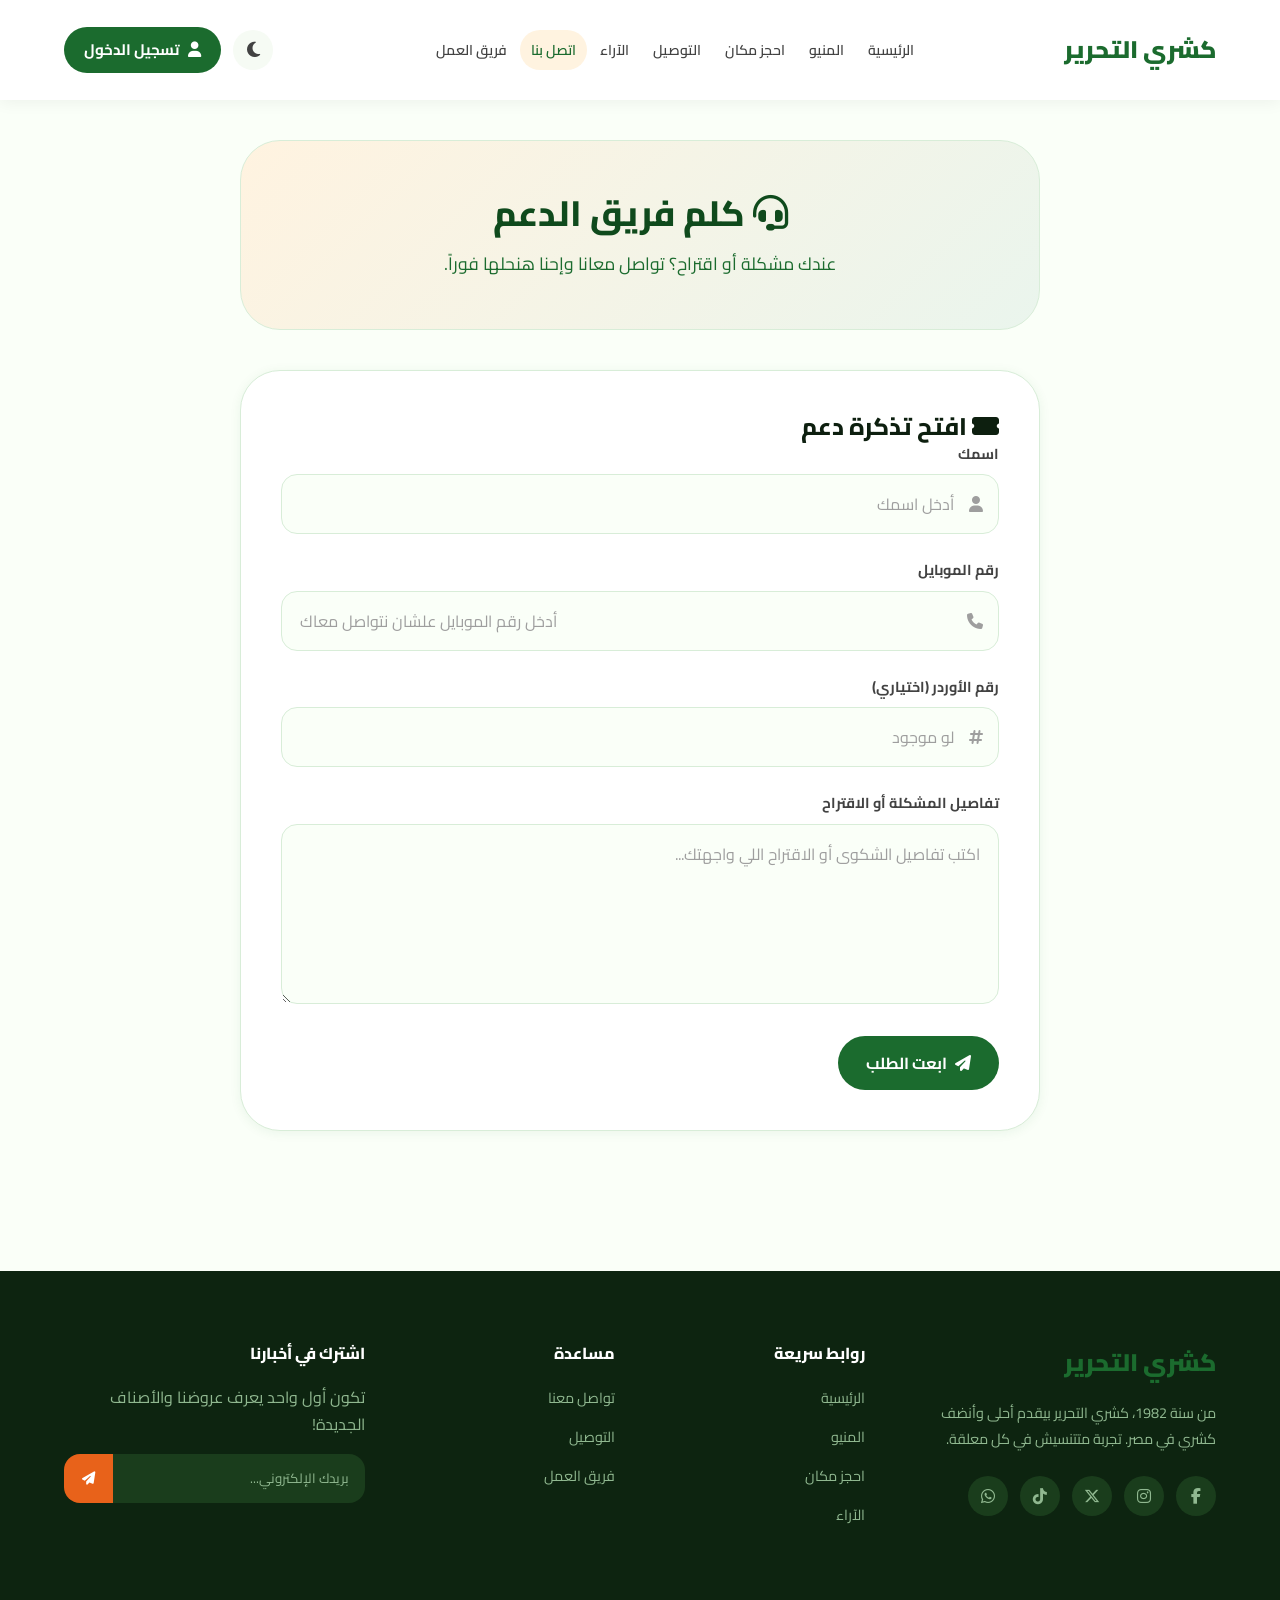
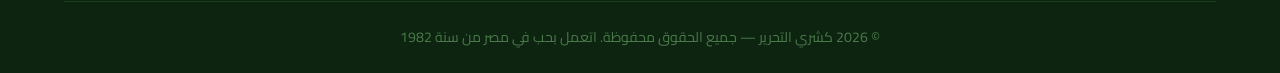
==== contact.html @ e66d810e "Add files via upload" ====
<!DOCTYPE html>
<html lang="ar" dir="rtl">
<head>
  <meta charset="UTF-8"><meta name="viewport" content="width=device-width, initial-scale=1.0">
  <title>تواصل معنا | كشري التحرير</title>
  <link rel="stylesheet" href="https://cdnjs.cloudflare.com/ajax/libs/font-awesome/6.5.0/css/all.min.css">
  <link href="https://fonts.googleapis.com/css2?family=Cairo:wght@400;500;600;700;800;900&display=swap" rel="stylesheet">
  <link rel="stylesheet" href="css/style.css">

</head>
<body>
<header class="fw-header">
  <div class="container header-inner">
    <a href="index.html" class="logo">كشري التحرير</a>
    <nav class="desktop-nav"><ul>
      <li><a id="nav-index" href="index.html">الرئيسية</a></li><li><a id="nav-menu" href="menu.html">المنيو</a></li>
      <li><a id="nav-reservation" href="reservation.html">احجز مكان</a></li><li><a id="nav-delivery" href="delivery.html">التوصيل</a></li>
      <li><a id="nav-reviews" href="reviews.html">الآراء</a></li><li><a id="nav-contact" href="contact.html" class="active">اتصل بنا</a></li>
      <li><a id="nav-team" href="team.html">فريق العمل</a></li>
    </ul></nav>
    <div class="header-actions">
      <span id="userWelcome"></span>
      <button id="themeSwitchBtn" class="btn-theme" title="تبديل الثيم"><i class="fas fa-moon"></i></button>
      <a href="login.html" class="btn-login"><i class="fas fa-user"></i> تسجيل الدخول</a>
    </div>
  </div>
</header>
<main>
  
  <div class="container">
    
    <div class="support-hero">
      <h1><i class="fas fa-headset"></i> كلم فريق الدعم</h1>
      <p>عندك مشكلة أو اقتراح؟ تواصل معانا وإحنا هنحلها فوراً.</p>
    </div>

    <div class="form-card">
      <h2><i class="fas fa-ticket-alt"></i> افتح تذكرة دعم</h2>
      <form id="contactForm" onsubmit="validateForm(event,'contactForm')">
        
        <div class="form-group"><label for="contName">اسمك</label>
          <div class="input-icon-wrap"><i class="icon fas fa-user"></i>
            <input type="text" id="contName" class="form-control" placeholder="أدخل اسمك">
          </div>
          <span id="contName-error" class="error-msg"></span>
        </div>

        <div class="form-group"><label for="contPhone">رقم الموبايل</label>
          <div class="input-icon-wrap"><i class="icon fas fa-phone"></i>
            <input type="tel" id="contPhone" class="form-control" placeholder="أدخل رقم الموبايل علشان نتواصل معاك">
          </div>
          <span id="contPhone-error" class="error-msg"></span>
        </div>

        <div class="form-group"><label for="contOrder">رقم الأوردر (اختياري)</label>
          <div class="input-icon-wrap"><i class="icon fas fa-hashtag"></i>
            <input type="text" id="contOrder" class="form-control" placeholder="لو موجود">
          </div>
        </div>

        <div class="form-group"><label for="contMsg">تفاصيل المشكلة أو الاقتراح</label>
          <textarea id="contMsg" class="form-control" rows="5" placeholder="اكتب تفاصيل الشكوى أو الاقتراح اللي واجهتك..."></textarea>
          <span id="contMsg-error" class="error-msg"></span>
        </div>

        <button type="submit" class="btn btn-primary">
          <i class="fas fa-paper-plane"></i> ابعت الطلب
        </button>
      </form>
    </div>

  </div>

</main>
<footer class="fw-footer">
  <div class="container">
    <div class="footer-grid">
      <div>
        <div class="footer-logo"><a href="index.html" class="logo">كشري التحرير</a></div>
        <p class="footer-desc">من سنة 1982، كشري التحرير بيقدم أحلى وأنضف كشري في مصر. تجربة متتنسيش في كل معلقة.</p>
        <div class="footer-social">
          <a href="https://facebook.com"  target="_blank" title="Facebook"><i class="fab fa-facebook-f"></i></a>
          <a href="https://instagram.com" target="_blank" title="Instagram"><i class="fab fa-instagram"></i></a>
          <a href="https://twitter.com"   target="_blank" title="X"><i class="fab fa-x-twitter"></i></a>
          <a href="https://tiktok.com"    target="_blank" title="TikTok"><i class="fab fa-tiktok"></i></a>
          <a href="https://wa.me/"        target="_blank" title="WhatsApp"><i class="fab fa-whatsapp"></i></a>
        </div>
      </div>
      <div class="footer-col"><h4>روابط سريعة</h4><ul>
        <li><a href="index.html">الرئيسية</a></li>
        <li><a href="menu.html">المنيو</a></li>
        <li><a href="reservation.html">احجز مكان</a></li>
        <li><a href="reviews.html">الآراء</a></li>
      </ul></div>
      <div class="footer-col"><h4>مساعدة</h4><ul>
        <li><a href="contact.html" class="active">تواصل معنا</a></li>
        <li><a href="delivery.html">التوصيل</a></li>
        <li><a href="team.html">فريق العمل</a></li>
      </ul></div>
      <div class="footer-col"><h4>اشترك في أخبارنا</h4>
        <p>تكون أول واحد يعرف عروضنا والأصناف الجديدة!</p>
        <div class="newsletter-input-row">
          <input type="email" placeholder="بريدك الإلكتروني...">
          <button><i class="fas fa-paper-plane"></i></button>
        </div>
      </div>
    </div>
  </div>
  <div class="footer-bottom">
    <p>&copy; 2026 كشري التحرير — جميع الحقوق محفوظة. اتعمل بحب في مصر من سنة 1982</p>
  </div>
</footer>
<script src="js/main.js"></script>
</body></html>
---- css/style.css ----
/* ==========================================
   كشري التحرير — Complete Stylesheet
   Colors: Official Koshary El Tahrir Brand
   Primary: Deep Green #1B6B2E (logo bg)
   Secondary: Orange #E8621A (logo figure)
   Accent: Light Green #7DC243 (logo leaves)
   ========================================== */

@import url('https://fonts.googleapis.com/css2?family=Cairo:wght@400;500;600;700;800;900&display=swap');

/* ---- Light Theme ---- */
:root {
  --primary:       #1B6B2E;
  --primary-dark:  #0F4A1C;
  --primary-light: #FFF3E0;
  --secondary:     #E8621A;
  --secondary-dark:#C04E10;
  --accent:        #7DC243;
  --accent-light:  #F1F8E9;
  --dark:          #0D1F0F;
  --grey-900:      #212121;
  --grey-700:      #424242;
  --grey-500:      #9E9E9E;
  --grey-200:      #EEEEEE;
  --grey-100:      #F6FBF4;
  --white:         #FFFFFF;
  --bg:            #FAFFF8;
  --card-bg:       #FFFFFF;
  --border:        #D8EDD8;
  --shadow-card:   0 2px 12px rgba(27,107,46,0.07);
  --shadow-hover:  0 8px 32px rgba(27,107,46,0.16);
  --shadow-nav:    0 2px 16px rgba(0,0,0,0.06);
  --r-sm:   8px;
  --r-md:   16px;
  --r-lg:   24px;
  --r-xl:   40px;
  --r-full: 999px;
  --transition: 0.25s cubic-bezier(.4,0,.2,1);
  --font: 'Cairo', sans-serif;
}

/* ---- Dark Theme ---- */
[data-theme="dark"] {
  --primary:       #7DC243;
  --primary-dark:  #558B2F;
  --primary-light: #1B3D1F;
  --secondary:     #FF9100;
  --secondary-dark:#E65100;
  --accent:        #C5E1A5;
  --accent-light:  #0F2010;
  --dark:          #FFFFFF;
  --grey-900:      #F5F5F5;
  --grey-700:      #D8F0DA;
  --grey-500:      #90B890;
  --grey-200:      #2A522C;
  --grey-100:      #122912;
  --white:         #0A1A0B;
  --bg:            #061107;
  --card-bg:       #0A1A0B;
  --border:        #1A3D1C;
  --shadow-card:   0 2px 12px rgba(0,0,0,0.55);
  --shadow-hover:  0 8px 32px rgba(0,0,0,0.75);
  --shadow-nav:    0 2px 16px rgba(0,0,0,0.65);
}

/* ---- Base ---- */
*, *::before, *::after { box-sizing: border-box; margin: 0; padding: 0; }
html { scroll-behavior: smooth; }
body {
  font-family: var(--font);
  background-color: var(--bg);
  color: var(--grey-700);
  line-height: 1.7;
  transition: background-color var(--transition), color var(--transition);
  padding-top: 100px;
}
h1,h2,h3,h4,h5 { font-family: var(--font); color: var(--dark); font-weight: 800; line-height: 1.3; }
a { text-decoration: none; color: inherit; }
img { max-width: 100%; display: block; }
ul { list-style: none; }
button { font-family: var(--font); cursor: pointer; }

/* ---- Container ---- */
.container { max-width: 1200px; margin: 0 auto; padding: 0 24px; }

/* ---- Section Titles ---- */
.section-title   { font-size: 2rem; font-weight: 900; color: var(--dark); margin-bottom: 8px; }
.section-subtitle{ color: var(--grey-500); font-size: 1.05rem; margin-bottom: 40px; }

/* ==================================================
   HEADER
================================================== */
.fw-header {
  position: fixed; top: 0; left: 0; right: 0;
  height: 100px;
  background: var(--card-bg);
  box-shadow: var(--shadow-nav);
  z-index: 1000;
  transition: background var(--transition);
}
.header-inner { display: flex; align-items: center; justify-content: space-between; height: 100%; gap: 20px; }

/* Logo */
.logo {
  font-size: 1.5rem; font-weight: 900; color: var(--primary);
  display: flex; align-items: center; gap: 8px; flex-shrink: 0;
  text-decoration: none;
}
.logo img {
  height: 85px !important;
  object-fit: contain !important;
}
.logo .logo-wave { color: var(--secondary); }

/* Nav */
.desktop-nav ul { display: flex; gap: 2px; align-items: center; flex-wrap: nowrap; }
.desktop-nav a {
  padding: 7px 11px; border-radius: var(--r-full);
  font-weight: 600; font-size: 0.88rem; color: var(--grey-700);
  white-space: nowrap; transition: all var(--transition);
}
.desktop-nav a:hover, .desktop-nav a.active { background: var(--primary-light); color: var(--primary); }

/* Header Actions */
.header-actions { display: flex; align-items: center; gap: 12px; flex-shrink: 0; }
#userWelcome { font-weight: 700; color: var(--primary); font-size: 0.9rem; }
.btn-theme {
  width: 40px; height: 40px; border-radius: 50%;
  background: var(--grey-100); border: none; color: var(--grey-700); font-size: 1.1rem;
  display: flex; align-items: center; justify-content: center; transition: all var(--transition);
}
.btn-theme:hover { background: var(--primary-light); color: var(--primary); }
.btn-login {
  display: flex; align-items: center; gap: 8px; padding: 10px 20px;
  border-radius: var(--r-full); background: var(--primary); color: white;
  font-weight: 700; font-size: 0.95rem; border: none; transition: all var(--transition);
}
.btn-login:hover { background: var(--primary-dark); transform: translateY(-1px); }

/* ==================================================
   BUTTONS
================================================== */
.btn {
  display: inline-flex; align-items: center; justify-content: center; gap: 8px;
  padding: 12px 28px; border-radius: var(--r-full);
  font-weight: 700; font-size: 1rem; font-family: var(--font);
  border: none; cursor: pointer; transition: all var(--transition); text-decoration: none;
}
.btn-primary { background: var(--primary); color: white; }
.btn-primary:hover { background: var(--primary-dark); transform: translateY(-2px); box-shadow: 0 6px 20px rgba(27,107,46,.35); }
.btn-secondary { background: var(--secondary); color: white; }
.btn-secondary:hover { background: var(--secondary-dark); transform: translateY(-2px); box-shadow: 0 6px 20px rgba(232,98,26,.35); }
.btn-outline { background: transparent; color: var(--primary); border: 2px solid var(--primary); }
.btn-outline:hover { background: var(--primary); color: white; }
.btn-white { background: white; color: var(--primary); font-weight: 800; }
.btn-white:hover { background: var(--primary-light); }
.btn-block { width: 100%; }
.btn-sm { padding: 8px 18px; font-size: 0.88rem; }

/* ==================================================
   HERO SECTION
================================================== */
.hero-section {
  display: flex; align-items: center; gap: 60px;
  padding: 60px 0 80px; min-height: calc(100vh - 74px);
}
.hero-left { flex: 1; }
.hero-badge {
  display: inline-flex; align-items: center; gap: 8px;
  background: var(--primary-light); color: var(--primary);
  padding: 8px 16px; border-radius: var(--r-full);
  font-weight: 700; font-size: 0.9rem; margin-bottom: 24px;
}
.hero-title { font-size: 3.8rem; font-weight: 900; color: var(--dark); line-height: 1.15; margin-bottom: 20px; }
.hero-title span { color: var(--primary); }
.hero-desc { font-size: 1.15rem; color: var(--grey-500); margin-bottom: 36px; max-width: 480px; }

/* Search Card */
.search-card {
  background: var(--card-bg); border-radius: var(--r-lg); padding: 28px;
  box-shadow: var(--shadow-hover); border: 1px solid var(--border); max-width: 520px;
}
.search-tabs {
  display: flex; background: var(--grey-100); border-radius: var(--r-md); padding: 4px; margin-bottom: 20px;
}
.search-tab {
  flex: 1; padding: 10px; border: none; background: transparent;
  font-weight: 700; font-size: 0.95rem; color: var(--grey-500); border-radius: 12px; transition: all var(--transition);
}
.search-tab.active { background: white; color: var(--primary); box-shadow: 0 2px 8px rgba(0,0,0,0.08); }
.search-input-row {
  display: flex; align-items: center; background: var(--grey-100);
  border-radius: var(--r-md); padding: 6px 6px 6px 16px; gap: 8px;
}
.search-input-row i { color: var(--primary); font-size: 1.1rem; flex-shrink: 0; }
.search-input-row input { flex: 1; border: none; background: transparent; outline: none; font-family: var(--font); font-size: 0.95rem; color: var(--dark); }

/* Hero Right — Animated Blob */
.hero-right { flex: 1; position: relative; display: flex; justify-content: center; align-items: center; }
.hero-blob {
  width: 420px; height: 420px;
  background: linear-gradient(135deg, var(--primary) 0%, var(--accent) 50%, var(--secondary) 100%);
  border-radius: 60% 40% 50% 50% / 50% 60% 40% 50%;
  position: relative; animation: blobAnim 6s ease-in-out infinite;
  display: flex; align-items: center; justify-content: center;
}
@keyframes blobAnim {
  0%,100% { border-radius: 60% 40% 50% 50% / 50% 60% 40% 50%; }
  50%      { border-radius: 40% 60% 60% 40% / 60% 30% 70% 40%; }
}
.hero-blob img {
  width: 120%; position: absolute; top: -10%; left: 50%;
  transform: translateX(-50%);
  filter: drop-shadow(0 20px 40px rgba(0,0,0,0.25));
  animation: floatAnim 3s ease-in-out infinite;
}
@keyframes floatAnim {
  0%,100% { transform: translateX(-50%) translateY(0); }
  50%     { transform: translateX(-50%) translateY(-16px); }
}
.hero-stat {
  position: absolute; background: var(--card-bg); border-radius: var(--r-md);
  padding: 12px 18px; box-shadow: var(--shadow-hover); border: 1px solid var(--border);
  font-weight: 700; font-size: 0.9rem; color: var(--dark);
  display: flex; align-items: center; gap: 10px;
  animation: floatAnim 3s ease-in-out infinite;
}
.hero-stat i { color: var(--primary); font-size: 1.3rem; }
.hero-stat.stat-1 { top: 10%; right: -12%; animation-delay: 0s; }
.hero-stat small { display: block; font-weight: 400; color: var(--grey-500); font-size: 0.78rem; }

/* ---- Home Hero Refinement ---- */
.hero-section {
  display: flex; align-items: center; gap: 40px;
  padding: 80px 0; min-height: calc(100vh - 74px);
}
.hero-title { font-size: 3.5rem; letter-spacing: -1px; }
.hero-title span { background: linear-gradient(135deg, var(--primary), var(--accent)); -webkit-background-clip: text; -webkit-text-fill-color: transparent; }

/* ---- Steps Section (Modern) ---- */
.steps-section { padding: 80px 0; background: var(--grey-100); }
.steps-grid { display: grid; grid-template-columns: repeat(auto-fit, minmax(240px, 1fr)); gap: 30px; }
.step-card {
  text-align: center; padding: 40px 24px; background: var(--card-bg); 
  border-radius: var(--r-lg); box-shadow: var(--shadow-card); 
  border: 1px solid var(--border); position: relative; transition: all var(--transition);
}
.step-card:hover { transform: translateY(-8px); box-shadow: var(--shadow-hover); border-color: var(--primary); }
.step-icon {
  width: 70px; height: 70px; border-radius: 50%; display: flex; align-items: center; 
  justify-content: center; font-size: 2rem; margin: 0 auto 20px; color: white;
}
.step-badge {
  position: absolute; top: 20px; left: 20px; width: 34px; height: 34px;
  background: var(--primary-light); color: var(--primary); border-radius: 50%;
  display: flex; align-items: center; justify-content: center; font-weight: 900; font-size: 0.9rem;
}
.step-card h3 { font-size: 1.2rem; margin-bottom: 12px; color: var(--dark); }
.step-card p { color: var(--grey-500); font-size: 0.92rem; line-height: 1.6; }

/* Icon Colors */
.icon-primary { background: var(--primary); box-shadow: 0 8px 20px rgba(27,107,46,0.3); }
.icon-secondary { background: var(--secondary); box-shadow: 0 8px 20px rgba(232,98,26,0.3); }
.icon-accent { background: var(--accent); box-shadow: 0 8px 20px rgba(125,194,67,0.3); }
.icon-dark { background: var(--primary-dark); box-shadow: 0 8px 20px rgba(15,74,28,0.3); }

/* ==================================================
   CATEGORIES
================================================== */
.categories-section { padding: 60px 0; }
.category-pills { display: flex; gap: 16px; flex-wrap: wrap; justify-content: center; margin-top: 40px; }
.cat-pill {
  display: flex; flex-direction: column; align-items: center; gap: 10px;
  padding: 20px 28px; background: var(--card-bg); border-radius: var(--r-lg);
  box-shadow: var(--shadow-card); cursor: pointer; border: 2px solid transparent;
  transition: all var(--transition); font-weight: 700; font-size: 0.9rem; color: var(--grey-700);
}
.cat-pill:hover, .cat-pill.active { border-color: var(--primary); color: var(--primary); transform: translateY(-4px); box-shadow: var(--shadow-hover); }
.cat-pill .cat-icon {
  width: 60px; height: 60px; background: var(--primary-light); border-radius: 50%;
  display: flex; align-items: center; justify-content: center; font-size: 1.8rem; transition: all var(--transition);
}
.cat-pill:hover .cat-icon, .cat-pill.active .cat-icon { background: var(--primary); }

/* ==================================================
   FOOD CARDS
================================================== */
.food-section { padding: 60px 0; }
.section-header { display: flex; justify-content: space-between; align-items: flex-end; margin-bottom: 40px; }
.food-grid { display: grid; grid-template-columns: repeat(auto-fill, minmax(280px, 1fr)); gap: 28px; }
.food-card {
  background: var(--card-bg); border-radius: var(--r-lg); overflow: hidden;
  box-shadow: var(--shadow-card); border: 1px solid var(--border); transition: all var(--transition);
}
.food-card:hover { transform: translateY(-8px); box-shadow: var(--shadow-hover); border-color: var(--primary); }
.food-card-img-wrap { position: relative; overflow: hidden; height: 180px; }
.food-card-img-wrap img { width: 100%; height: 100%; object-fit: cover; transition: transform 0.6s ease; }
.food-card:hover .food-card-img-wrap img { transform: scale(1.12); }
.food-card-badge {
  position: absolute; top: 12px; right: 12px;
  background: var(--primary); color: white;
  padding: 5px 14px; border-radius: var(--r-full); font-size: 0.78rem; font-weight: 800;
  box-shadow: 0 4px 10px rgba(0,0,0,0.2); z-index: 2;
}
.food-card-badge.badge-spicy { background: #d32f2f; color: white; }
.food-card-badge.badge-green { background: var(--accent); color: white; }
.food-card-badge.badge-gold  { background: #FFC107; color: #000; }
.food-card-fav {
  position: absolute; bottom: 14px; left: 14px;
  width: 36px; height: 36px; background: white; border-radius: 50%; border: none;
  display: flex; align-items: center; justify-content: center; color: var(--grey-500);
  font-size: 1rem; cursor: pointer; transition: all var(--transition);
  box-shadow: 0 2px 8px rgba(0,0,0,0.1);
}
.food-card-fav:hover { color: var(--primary); transform: scale(1.1); }
.food-card-body { padding: 20px; }
.food-card-meta { display: flex; align-items: center; gap: 6px; color: var(--grey-500); font-size: 0.85rem; margin-bottom: 8px; }
.food-card-meta i { color: var(--secondary); }
.food-card-title { font-size: 1.1rem; font-weight: 800; color: var(--dark); margin-bottom: 6px; }
.food-card-desc { font-size: 0.88rem; color: var(--grey-500); margin-bottom: 16px; }
.food-card-footer { display: flex; align-items: center; justify-content: space-between; }
.food-price { font-size: 1.3rem; font-weight: 900; color: var(--primary); }
.btn-add {
  width: 38px; height: 38px; border-radius: 50%; background: var(--primary); color: white;
  border: none; cursor: pointer; font-size: 1.3rem;
  display: flex; align-items: center; justify-content: center; transition: all var(--transition);
}
.btn-add:hover { background: var(--primary-dark); transform: scale(1.1) rotate(90deg); }

/* ==================================================
   PROMO BANNER
================================================== */
.promo-banner {
  background: linear-gradient(135deg, var(--primary) 0%, var(--accent) 60%, var(--secondary) 100%);
  border-radius: var(--r-xl); padding: 60px 80px; margin: 60px 0;
  display: flex; align-items: center; justify-content: space-between; gap: 40px; overflow: hidden; position: relative;
}
.promo-banner::before {
  content: ''; position: absolute; width: 400px; height: 400px;
  background: rgba(255,255,255,0.06); border-radius: 50%; top: -100px; left: -100px;
}
.promo-content h2 { color: white; font-size: 2.2rem; margin-bottom: 12px; }
.promo-content p  { color: rgba(255,255,255,0.85); font-size: 1.1rem; margin-bottom: 24px; }
.promo-image img  { width: 260px; filter: drop-shadow(0 10px 30px rgba(0,0,0,0.3)); }

/* ==================================================
   FEATURES
================================================== */
.features-section { padding: 60px 0; }
.features-grid { display: grid; grid-template-columns: repeat(auto-fit, minmax(220px, 1fr)); gap: 30px; margin-top: 40px; }
.feature-card {
  background: var(--card-bg); border-radius: var(--r-lg); padding: 36px 28px; text-align: center;
  box-shadow: var(--shadow-card); border: 1px solid var(--border); transition: all var(--transition);
}
.feature-card:hover { transform: translateY(-4px); box-shadow: var(--shadow-hover); }
.feature-icon {
  width: 72px; height: 72px; background: var(--primary-light); color: var(--primary);
  border-radius: var(--r-lg); display: flex; align-items: center; justify-content: center;
  font-size: 1.8rem; margin: 0 auto 20px; transition: all var(--transition);
}
.feature-card:hover .feature-icon { background: var(--primary); color: white; transform: scale(1.1); }
.feature-card h3 { font-size: 1.1rem; margin-bottom: 10px; }
.feature-card p  { font-size: 0.9rem; color: var(--grey-500); }

/* ==================================================
   FORMS
================================================== */
.page-hero p  { color: var(--grey-500); font-size: 1.1rem; margin-top: 12px; }

/* ---- Menu Specific ---- */
.menu-nav-sticky {
  position: sticky; top: 74px; z-index: 900;
  background: var(--card-bg); border-bottom: 1px solid var(--border);
  padding: 10px 0; transition: all var(--transition);
}
.menu-nav-inner {
  display: flex; align-items: center; justify-content: space-between; gap: 20px;
}
.category-shortcuts { display: flex; gap: 10px; overflow-x: auto; padding-bottom: 4px; }
.category-shortcuts::-webkit-scrollbar { height: 0; }
.shortcut-btn {
  padding: 8px 18px; border-radius: var(--r-full); border: 1.5px solid var(--border);
  background: transparent; color: var(--grey-700); font-weight: 700; font-size: 0.88rem;
  white-space: nowrap; transition: all var(--transition);
}
.shortcut-btn:hover, .shortcut-btn.active {
  background: var(--primary); color: white; border-color: var(--primary);
}
.menu-search-wrap { position: relative; width: 300px; }
.menu-search-wrap i { position: absolute; right: 14px; top: 50%; transform: translateY(-50%); color: var(--primary); }
.menu-search-wrap input {
  width: 100%; padding: 10px 40px 10px 15px; border-radius: var(--r-full);
  border: 1.5px solid var(--border); background: var(--grey-100);
  font-family: var(--font); font-size: 0.9rem; outline: none; transition: all var(--transition);
}
.menu-search-wrap input:focus { border-color: var(--primary); background: white; box-shadow: 0 0 0 4px rgba(27,107,46,0.08); }

@media (max-width: 768px) {
  .menu-nav-sticky { top: 60px; }
  .menu-nav-inner { flex-direction: column; align-items: stretch; gap: 10px; }
  .menu-search-wrap { width: 100%; }
}

.form-section { padding: 60px 0; }
.form-card {
  background: var(--card-bg); border-radius: var(--r-lg); padding: 48px;
  box-shadow: var(--shadow-hover); border: 1px solid var(--border); max-width: 580px; margin: 0 auto;
  transition: transform 0.3s ease, box-shadow 0.3s ease;
}
.form-card:focus-within {
  transform: translateY(-4px);
  box-shadow: 0 12px 40px rgba(27,107,46,0.12);
}

/* Utilities & Layout Fixes */
main { padding-bottom: 60px; }
main > .container { padding-top: 40px; }
.section-title, .section-subtitle { text-align: center; }
.section-header { display: flex; justify-content: center; align-items: center; margin-bottom: 32px; text-align: center; }
#zoneInfo { display: none; }

/* ---- Form Cards & Support Hero Layout ---- */
.form-card {
  background: var(--card-bg); border-radius: var(--r-xl);
  padding: 40px; box-shadow: var(--shadow-card);
  max-width: 800px; margin: 0 auto;
  transition: transform 0.3s ease, box-shadow 0.3s ease;
}
.support-hero {
  background: linear-gradient(135deg, var(--primary-light) 0%, #EAF5ED 100%);
  border: 1px solid var(--border);
  padding: 50px 20px;
  border-radius: var(--r-xl);
  text-align: center;
  margin: 0 auto 40px auto;
  max-width: 800px;
}
.support-hero h1 { color: var(--primary-dark); font-size: 2.2rem; margin-bottom: 12px; }
.support-hero p { font-size: 1.1rem; color: var(--primary); max-width: 600px; margin: 0 auto; }

/* ---- Page Hero (Menu & Delivery) ---- */
.page-hero {
  background: linear-gradient(135deg, var(--primary) 0%, var(--accent) 60%, var(--secondary) 100%);
  padding: 60px 24px;
  text-align: center;
  color: white;
  margin-bottom: 40px;
}
.page-hero h1, .page-hero p, .page-hero i { color: white !important; }

/* ---- Menu Sections ---- */
.food-section { padding-top: 60px; }

[data-theme="dark"] .support-hero { background: var(--grey-100); }
[data-theme="dark"] .support-hero h1 { color: var(--primary); }
[data-theme="dark"] .support-hero p { color: var(--grey-500); }

.trust-badges {
  display: flex; justify-content: center; gap: 24px; margin-top: 30px;
  padding-top: 24px; border-top: 1px dashed var(--border);
}
.trust-item { display: flex; align-items: center; gap: 8px; color: var(--grey-500); font-size: 0.85rem; font-weight: 600; }
.trust-item i { color: var(--primary); font-size: 1rem; }
.form-group { margin-bottom: 24px; }
.form-group label { display: block; font-weight: 700; font-size: 0.9rem; color: var(--grey-700); margin-bottom: 8px; }
.form-control {
  width: 100%; padding: 14px 18px; border: 1.5px solid var(--border);
  border-radius: var(--r-md); background: var(--bg); color: var(--dark);
  font-family: var(--font); font-size: 1rem; transition: border-color var(--transition), box-shadow var(--transition);
}
.form-control:focus { outline: none; border-color: var(--primary); box-shadow: 0 0 0 4px rgba(27,107,46,.15); }
.form-control::placeholder { color: var(--grey-500); }
.error-msg { display: none; color: var(--secondary); font-size: 0.85rem; font-weight: 600; margin-top: 6px; }
.input-icon-wrap { position: relative; }
.input-icon-wrap .icon { position: absolute; right: 16px; top: 50%; transform: translateY(-50%); color: var(--grey-500); font-size: 1rem; }
.input-icon-wrap .form-control { padding-right: 44px; }

/* ==================================================
   TABLES
================================================== */
.table-wrap {
  background: var(--card-bg); border-radius: var(--r-lg); overflow: hidden;
  box-shadow: var(--shadow-card); border: 1px solid var(--border); margin-top: 40px;
}
table { width: 100%; border-collapse: collapse; }
thead th { background: var(--primary); color: white; padding: 18px 20px; text-align: right; font-weight: 700; font-size: 0.95rem; }
tbody td { padding: 16px 20px; border-bottom: 1px solid var(--border); font-size: 0.95rem; text-align: right; vertical-align: middle; color: var(--grey-700); }
tbody tr:last-child td { border-bottom: none; }
tbody tr { transition: background var(--transition); }
tbody tr:hover { background: var(--primary-light); }
.price-cell { font-weight: 800; font-size: 1.1rem; color: var(--primary); }
.badge-pill { display: inline-block; padding: 4px 12px; border-radius: var(--r-full); font-size: 0.78rem; font-weight: 700; }
.badge-orange { background: var(--primary-light); color: var(--primary); }
.badge-green  { background: #E8F5E9; color: var(--green); }
.badge-yellow { background: #FFF8E1; color: #E65100; }

/* ==================================================
   REVIEWS
================================================== */
.reviews-section { padding: 60px 0; }
.reviews-grid { display: grid; grid-template-columns: 2fr 1fr; gap: 30px; margin-top: 40px; }
.review-card {
  background: var(--card-bg); border-radius: var(--r-lg); padding: 28px;
  box-shadow: var(--shadow-card); border: 1px solid var(--border); margin-bottom: 24px; transition: all var(--transition);
}
.review-card:hover { box-shadow: var(--shadow-hover); transform: translateY(-2px); }
.reviewer-info { display: flex; align-items: center; gap: 16px; margin-bottom: 16px; }
.reviewer-avatar {
  width: 50px; height: 50px; border-radius: 50%;
  background: linear-gradient(135deg, var(--primary), var(--secondary));
  display: flex; align-items: center; justify-content: center; color: white; font-size: 1.3rem; font-weight: 800;
}
.reviewer-name { font-weight: 800; font-size: 1rem; }
.reviewer-date { font-size: 0.82rem; color: var(--grey-500); }
.star-rating { color: var(--secondary); font-size: 0.9rem; margin-top: 4px; }
.review-text { color: var(--grey-700); font-size: 0.95rem; line-height: 1.7; }
.sidebar-card {
  background: linear-gradient(135deg, var(--primary) 0%, #0F4A1C 100%);
  border-radius: var(--r-lg); padding: 36px 28px; color: white; position: sticky; top: 94px;
}
.sidebar-card h3 { color: white; font-size: 1.4rem; margin-bottom: 14px; }
.sidebar-card p  { color: rgba(255,255,255,0.85); font-size: 0.95rem; margin-bottom: 24px; }
.sidebar-stat {
  background: rgba(255,255,255,0.15); border-radius: var(--r-md); padding: 14px 18px;
  margin-bottom: 12px; display: flex; align-items: center; gap: 12px; font-weight: 700;
}
.sidebar-stat i { font-size: 1.2rem; }

/* ==================================================
   CONTACT / DELIVERY
================================================== */
.contact-grid { display: grid; grid-template-columns: 1fr 1fr; gap: 40px; align-items: start; margin-top: 40px; }
.map-card { border-radius: var(--r-lg); overflow: hidden; box-shadow: var(--shadow-card); height: 420px; }
.map-card iframe { width: 100%; height: 100%; }
.delivery-zones { display: grid; grid-template-columns: repeat(auto-fit, minmax(200px, 1fr)); gap: 20px; margin: 40px 0; }
.zone-card {
  background: var(--card-bg); border-radius: var(--r-lg); padding: 28px 20px; text-align: center;
  box-shadow: var(--shadow-card); border: 2px solid var(--border); cursor: pointer; transition: all var(--transition);
}
.zone-card:hover { border-color: var(--primary); transform: translateY(-4px); }
.zone-card i { font-size: 2rem; color: var(--primary); margin-bottom: 12px; display: block; }
.zone-card h4 { font-size: 1rem; margin-bottom: 6px; }
.zone-card p  { font-size: 0.85rem; color: var(--grey-500); }

/* ==================================================
   FOOTER
================================================== */
.fw-footer { background: #0D2410; color: #90b890; padding: 72px 0 0; margin-top: 80px; }
.footer-grid { display: grid; grid-template-columns: 1.5fr 1fr 1fr 1.5fr; gap: 50px; padding-bottom: 60px; border-bottom: 1px solid #1A3D1C; }
.footer-logo { color: white; margin-bottom: 16px; font-size: 1.7rem; font-weight: 900; }
.footer-logo img { height: 95px !important; object-fit: contain !important; }
.footer-logo .logo-wave { color: var(--secondary); }
.footer-desc { font-size: 0.9rem; line-height: 1.8; margin-bottom: 24px; }
.footer-social { display: flex; gap: 12px; }
.footer-social a {
  width: 40px; height: 40px; background: #1A3D1C; border-radius: 50%;
  display: flex; align-items: center; justify-content: center; color: #90b890; font-size: 1rem; transition: all var(--transition);
}
.footer-social a:hover { background: var(--secondary); color: white; transform: translateY(-2px); }
.footer-col h4 { color: white; font-size: 1rem; margin-bottom: 20px; font-weight: 800; }
.footer-col ul li { margin-bottom: 12px; }
.footer-col ul a { color: #90b890; font-size: 0.9rem; transition: color var(--transition); }
.footer-col ul a:hover { color: var(--secondary); }
.newsletter-input-row { display: flex; border-radius: var(--r-md); overflow: hidden; margin-top: 16px; }
.newsletter-input-row input { flex: 1; padding: 12px 16px; border: none; background: #1A3D1C; color: white; font-family: var(--font); outline: none; }
.newsletter-input-row input::placeholder { color: #90b890; }
.newsletter-input-row button { padding: 12px 18px; background: var(--secondary); color: white; border: none; cursor: pointer; transition: background var(--transition); }
.newsletter-input-row button:hover { background: var(--secondary-dark); }
.footer-bottom { text-align: center; padding: 24px 0; font-size: 0.88rem; color: #4A7A4A; }

/* ==================================================
   RESPONSIVE
================================================== */
@media (max-width: 1024px) {
  .footer-grid { grid-template-columns: 1fr 1fr; }
  .hero-blob { width: 320px; height: 320px; }
}
@media (max-width: 768px) {
  body { padding-top: 60px; }
  .fw-header { height: 60px; }
  .hero-section { flex-direction: column; padding: 40px 0; min-height: auto; }
  .hero-title { font-size: 2.4rem; }
  .hero-right { width: 100%; order: -1; }
  .hero-blob { width: 260px; height: 260px; }
  .hero-stat { display: none; }
  .desktop-nav { display: none; }
  .reviews-grid { grid-template-columns: 1fr; }
  .contact-grid { grid-template-columns: 1fr; }
  .footer-grid { grid-template-columns: 1fr; gap: 30px; }
  .promo-banner { flex-direction: column; padding: 40px 30px; text-align: center; }
  .promo-image { display: none; }
}
@media (max-width: 480px) {
  .hero-title { font-size: 2rem; }
  .section-title { font-size: 1.5rem; }
  .form-card { padding: 28px 20px; }
}

/* 
==================================================
الوضع الداكن (بسيط جداً للمبتدئين)
==================================================
*/
body.dark { background-color: #111; color: #fff; }
.dark .fw-header { background-color: #222; border-bottom: 1px solid #333; }
.dark .card, .dark .food-card, .dark .branch-card-detailed, .dark .form-card, .dark .search-card {
  background-color: #222; border-color: #333; color: #fff;
}
.dark h1, .dark h2, .dark h3, .dark h4 { color: #fff !important; }
.dark p, .dark .food-card-desc, .dark .branch-info p { color: #ccc !important; }
.dark .fw-footer { background-color: #000; color: #fff; }
.dark input, .dark textarea { color: #fff !important; }
.dark .hero-section, .dark .delivery-hero { background: #222; }


/* ---- Team Page Specific Styles ---- */
.team-grid { display: grid; grid-template-columns: repeat(auto-fill, minmax(260px, 1fr)); gap: 30px; margin-top: 50px; }
.team-card { background: var(--card-bg); border-radius: var(--r-lg); overflow: hidden; box-shadow: var(--shadow-card); border: 1px solid var(--border); transition: all var(--transition); text-align: center; }
.team-card:hover { transform: translateY(-8px); box-shadow: var(--shadow-hover); }
.team-card-header { padding: 36px 20px 24px; position: relative; }
.team-card:nth-child(1) .team-card-header { background: linear-gradient(135deg, #1B6B2E, #2E8B44); }
.team-card:nth-child(2) .team-card-header { background: linear-gradient(135deg, #E8621A, #F5A623); }
.team-card:nth-child(3) .team-card-header { background: linear-gradient(135deg, #7DC243, #4CAF50); }
.team-card:nth-child(4) .team-card-header { background: linear-gradient(135deg, #1B6B2E, #7DC243); }
.team-card:nth-child(5) .team-card-header { background: linear-gradient(135deg, #E8621A, #C04E10); }
.team-card:nth-child(6) .team-card-header { background: linear-gradient(135deg, #2E8B44, #1B6B2E); }
.team-card:nth-child(7) .team-card-header { background: linear-gradient(135deg, #F5A623, #E8621A); }
.team-card:nth-child(8) .team-card-header { background: linear-gradient(135deg, #7DC243, #1B6B2E); }
.team-avatar { width: 90px; height: 90px; border-radius: 50%; background: rgba(255,255,255,0.25); border: 4px solid rgba(255,255,255,0.6); display: flex; align-items: center; justify-content: center; font-size: 2.4rem; font-weight: 900; color: white; margin: 0 auto; backdrop-filter: blur(4px); }
.team-card-body { padding: 20px 24px 28px; }
.team-name { font-size: 1.2rem; font-weight: 800; color: var(--dark); margin-bottom: 4px; }
.team-role { font-size: 0.88rem; font-weight: 600; color: var(--primary); background: var(--primary-light); display: inline-block; padding: 4px 14px; border-radius: var(--r-full); margin-bottom: 14px; }
.team-bio { font-size: 0.9rem; color: var(--grey-500); line-height: 1.7; margin-bottom: 20px; }
.team-socials { display: flex; justify-content: center; gap: 10px; }
.team-socials a { width: 38px; height: 38px; border-radius: 50%; background: var(--grey-100); color: var(--grey-700); display: flex; align-items: center; justify-content: center; font-size: 0.95rem; transition: all var(--transition); text-decoration: none; }
.team-socials a:hover { transform: translateY(-3px); }
.team-socials a.github:hover  { background: #24292e; color: white; }
.team-socials a.linkedin:hover { background: #0A66C2; color: white; }
.team-socials a.twitter:hover { background: #000; color: white; }
.team-socials a.instagram:hover { background: linear-gradient(45deg,#f09433,#e6683c,#dc2743,#cc2366,#bc1888); color: white; }
.team-stats-banner { display: flex; justify-content: center; gap: 60px; padding: 50px 0; background: linear-gradient(135deg, var(--primary) 0%, var(--accent) 60%, var(--secondary) 100%); border-radius: var(--r-xl); margin: 60px 0; text-align: center; color: white; }
.team-stat-item strong { display: block; font-size: 2.5rem; font-weight: 900; }
.team-stat-item span { font-size: 0.95rem; opacity: 0.85; }

/* ---- Delivery Page Specific Styles ---- */
.delivery-grid-wrapper { display: grid; grid-template-columns: repeat(auto-fill, minmax(300px, 1fr)); gap: 24px; padding-bottom: 40px; }
.branch-card-detailed { background: var(--card-bg); border-radius: var(--r-md); padding: 24px; box-shadow: var(--shadow-card); border: 1px solid var(--border); transition: all var(--transition); }
.branch-card-detailed:hover { transform: translateY(-5px); box-shadow: var(--shadow-hover); }
.branch-header { display: flex; justify-content: space-between; align-items: flex-start; margin-bottom: 16px; border-bottom: 1px solid var(--grey-200); padding-bottom: 12px; }
.branch-header h3 { font-size: 1.25rem; color: var(--primary-dark); margin: 0; }
.branch-badge { background: var(--accent-light); color: var(--primary); font-size: 0.8rem; font-weight: 700; padding: 4px 10px; border-radius: var(--r-full); }
.branch-info p { color: var(--grey-700); margin-bottom: 8px; font-size: 0.95rem; }
.branch-info i { color: var(--secondary); width: 20px; }
.branch-phone-box { background: var(--grey-100); padding: 16px; border-radius: var(--r-sm); text-align: center; margin: 16px 0; }
.branch-phone-box small { display: block; color: var(--grey-500); margin-bottom: 4px; }
.branch-phone-number { font-size: 1.5rem; font-weight: 900; color: var(--primary); text-decoration: none; display: inline-block; direction: ltr; }
.branch-actions { display: flex; gap: 12px; }
.branch-actions .btn-call, .branch-actions .btn { flex: 1; text-align: center; padding: 10px; border-radius: var(--r-sm); text-decoration: none; font-weight: 700; }
.branch-actions .btn-call { background: var(--primary); color: white; }
.branch-actions .btn-call:hover { background: var(--primary-dark); }
.branch-actions .btn-outline { border: 2px solid var(--primary); color: var(--primary); }
.branch-actions .btn-outline:hover { background: var(--primary); color: white; }

.cta-section { text-align: center; padding: 40px 20px 20px 20px; margin-top: 20px; }
.cta-btn { padding: 16px 40px; font-size: 1.1rem; }
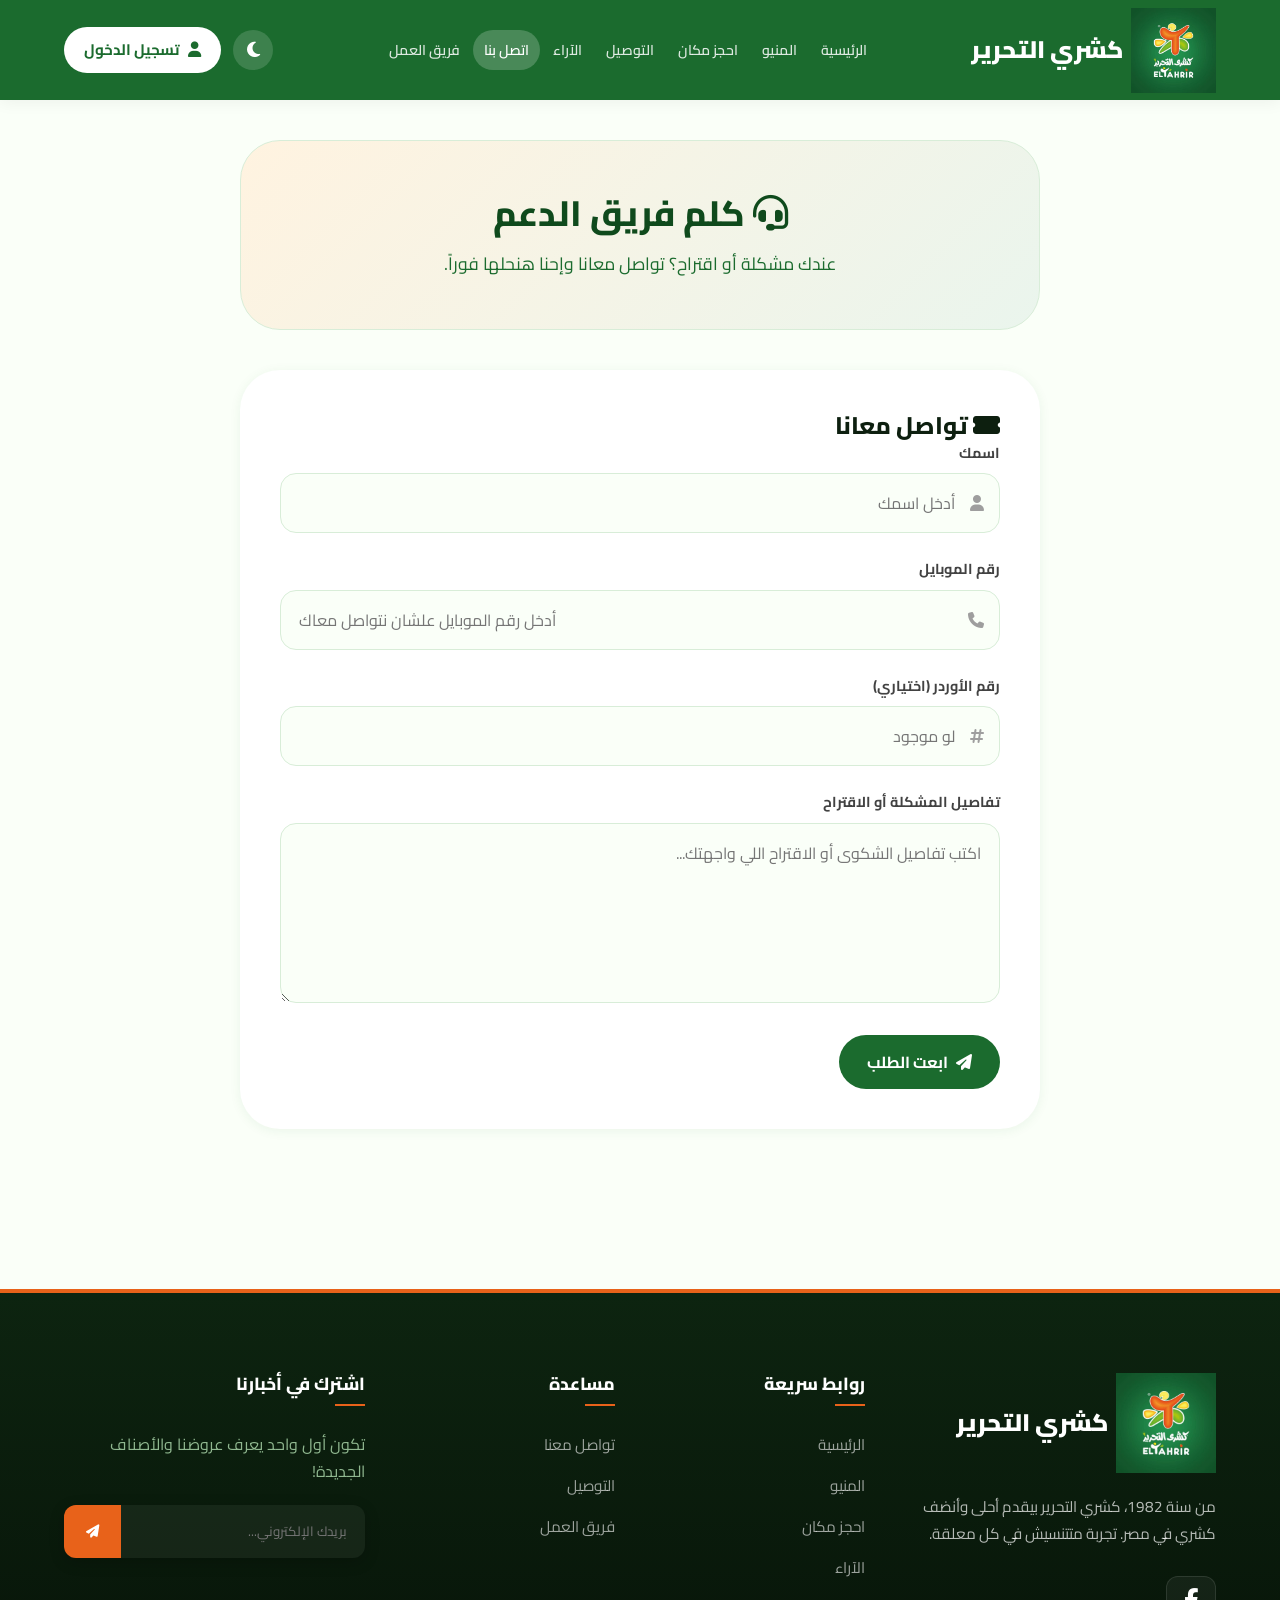
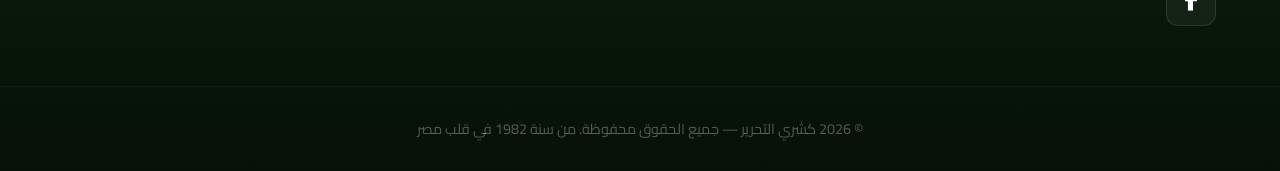
==== commit 07d48953: "Add files via upload" ====
--- a/contact.html
+++ b/contact.html
@@ -1,7 +1,8 @@
 <!DOCTYPE html>
 <html lang="ar" dir="rtl">
 <head>
-  <meta charset="UTF-8"><meta name="viewport" content="width=device-width, initial-scale=1.0">
+  <meta charset="UTF-8">
+  <meta name="viewport" content="width=device-width, initial-scale=1.0">
   <title>تواصل معنا | كشري التحرير</title>
   <link rel="stylesheet" href="https://cdnjs.cloudflare.com/ajax/libs/font-awesome/6.5.0/css/all.min.css">
   <link href="https://fonts.googleapis.com/css2?family=Cairo:wght@400;500;600;700;800;900&display=swap" rel="stylesheet">
@@ -9,15 +10,20 @@
 
 </head>
 <body>
-<header class="fw-header">
+<header class="main-header">
   <div class="container header-inner">
-    <a href="index.html" class="logo">كشري التحرير</a>
-    <nav class="desktop-nav"><ul>
-      <li><a id="nav-index" href="index.html">الرئيسية</a></li><li><a id="nav-menu" href="menu.html">المنيو</a></li>
-      <li><a id="nav-reservation" href="reservation.html">احجز مكان</a></li><li><a id="nav-delivery" href="delivery.html">التوصيل</a></li>
-      <li><a id="nav-reviews" href="reviews.html">الآراء</a></li><li><a id="nav-contact" href="contact.html" class="active">اتصل بنا</a></li>
-      <li><a id="nav-team" href="team.html">فريق العمل</a></li>
-    </ul></nav>
+    <a href="index.html" class="logo"><img src="img/اللوجو.jpg" alt="كشري التحرير" style="height: 40px; vertical-align: middle;"> كشري التحرير</a>
+    <nav class="desktop-nav">
+      <ul>
+        <li><a id="nav-index" href="index.html">الرئيسية</a></li>
+        <li><a id="nav-menu" href="menu.html">المنيو</a></li>
+        <li><a id="nav-reservation" href="reservation.html">احجز مكان</a></li>
+        <li><a id="nav-delivery" href="delivery.html">التوصيل</a></li>
+        <li><a id="nav-reviews" href="reviews.html">الآراء</a></li>
+        <li><a id="nav-contact" href="contact.html" class="active">اتصل بنا</a></li>
+        <li><a id="nav-team" href="team.html">فريق العمل</a></li>
+      </ul>
+    </nav>
     <div class="header-actions">
       <span id="userWelcome"></span>
       <button id="themeSwitchBtn" class="btn-theme" title="تبديل الثيم"><i class="fas fa-moon"></i></button>
@@ -35,7 +41,7 @@
     </div>
 
     <div class="form-card">
-      <h2><i class="fas fa-ticket-alt"></i> افتح تذكرة دعم</h2>
+      <h2><i class="fas fa-ticket-alt"></i>  تواصل معانا</h2>
       <form id="contactForm" onsubmit="validateForm(event,'contactForm')">
         
         <div class="form-group"><label for="contName">اسمك</label>
@@ -72,18 +78,14 @@
   </div>
 
 </main>
-<footer class="fw-footer">
+<footer class="main-footer">
   <div class="container">
     <div class="footer-grid">
       <div>
-        <div class="footer-logo"><a href="index.html" class="logo">كشري التحرير</a></div>
+        <div class="footer-logo"><a href="index.html" class="logo"><img src="img/اللوجو.jpg" alt="كشري التحرير" style="height: 30px; vertical-align: middle;"> كشري التحرير</a></div>
         <p class="footer-desc">من سنة 1982، كشري التحرير بيقدم أحلى وأنضف كشري في مصر. تجربة متتنسيش في كل معلقة.</p>
         <div class="footer-social">
-          <a href="https://facebook.com"  target="_blank" title="Facebook"><i class="fab fa-facebook-f"></i></a>
-          <a href="https://instagram.com" target="_blank" title="Instagram"><i class="fab fa-instagram"></i></a>
-          <a href="https://twitter.com"   target="_blank" title="X"><i class="fab fa-x-twitter"></i></a>
-          <a href="https://tiktok.com"    target="_blank" title="TikTok"><i class="fab fa-tiktok"></i></a>
-          <a href="https://wa.me/"        target="_blank" title="WhatsApp"><i class="fab fa-whatsapp"></i></a>
+          <a href="https://www.facebook.com/ElTahrirEG" target="_blank" title="Facebook"><i class="fab fa-facebook-f"></i></a>
         </div>
       </div>
       <div class="footer-col"><h4>روابط سريعة</h4><ul>
@@ -107,8 +109,9 @@
     </div>
   </div>
   <div class="footer-bottom">
-    <p>&copy; 2026 كشري التحرير — جميع الحقوق محفوظة. اتعمل بحب في مصر من سنة 1982</p>
+    <p>&copy; 2026 كشري التحرير — جميع الحقوق محفوظة. من سنة 1982 في قلب مصر</p>
   </div>
 </footer>
 <script src="js/main.js"></script>
-</body></html>+</body>
+</html>
--- a/css/style.css
+++ b/css/style.css
@@ -1,45 +1,33 @@
-/* ==========================================
-   كشري التحرير — Complete Stylesheet
-   Colors: Official Koshary El Tahrir Brand
-   Primary: Deep Green #1B6B2E (logo bg)
-   Secondary: Orange #E8621A (logo figure)
-   Accent: Light Green #7DC243 (logo leaves)
-   ========================================== */
-
-@import url('https://fonts.googleapis.com/css2?family=Cairo:wght@400;500;600;700;800;900&display=swap');
-
-/* ---- Light Theme ---- */
 :root {
-  --primary:       #1B6B2E;
-  --primary-dark:  #0F4A1C;
+  --primary: #1B6B2E;
+  --primary-dark: #0F4A1C;
   --primary-light: #FFF3E0;
-  --secondary:     #E8621A;
-  --secondary-dark:#C04E10;
-  --accent:        #7DC243;
-  --accent-light:  #F1F8E9;
-  --dark:          #0D1F0F;
-  --grey-900:      #212121;
-  --grey-700:      #424242;
-  --grey-500:      #9E9E9E;
-  --grey-200:      #EEEEEE;
-  --grey-100:      #F6FBF4;
-  --white:         #FFFFFF;
-  --bg:            #FAFFF8;
-  --card-bg:       #FFFFFF;
-  --border:        #D8EDD8;
-  --shadow-card:   0 2px 12px rgba(27,107,46,0.07);
-  --shadow-hover:  0 8px 32px rgba(27,107,46,0.16);
-  --shadow-nav:    0 2px 16px rgba(0,0,0,0.06);
-  --r-sm:   8px;
-  --r-md:   16px;
-  --r-lg:   24px;
-  --r-xl:   40px;
+  --secondary: #E8621A;
+  --secondary-dark: #C04E10;
+  --accent: #7DC243;
+  --accent-light: #F1F8E9;
+  --dark: #0D1F0F;
+  --grey-900: #212121;
+  --grey-700: #424242;
+  --grey-500: #9E9E9E;
+  --grey-200: #EEEEEE;
+  --grey-100: #F6FBF4;
+  --white: #FFFFFF;
+  --bg: #FAFFF8;
+  --card-bg: #FFFFFF;
+  --border: #D8EDD8;
+  --shadow-card: 0 2px 12px rgba(27,107,46,0.07);
+  --shadow-hover: 0 8px 32px rgba(27,107,46,0.16);
+  --shadow-nav: 0 2px 16px rgba(0,0,0,0.06);
+  --r-sm: 8px;
+  --r-md: 16px;
+  --r-lg: 24px;
+  --r-xl: 40px;
   --r-full: 999px;
-  --transition: 0.25s cubic-bezier(.4,0,.2,1);
+  --transition: 0.3s;
   --font: 'Cairo', sans-serif;
 }
 
-/* ---- Dark Theme ---- */
 [data-theme="dark"] {
   --primary:       #7DC243;
   --primary-dark:  #558B2F;
@@ -63,7 +51,7 @@
   --shadow-nav:    0 2px 16px rgba(0,0,0,0.65);
 }
 
-/* ---- Base ---- */
+
 *, *::before, *::after { box-sizing: border-box; margin: 0; padding: 0; }
 html { scroll-behavior: smooth; }
 body {
@@ -72,7 +60,6 @@
   color: var(--grey-700);
   line-height: 1.7;
   transition: background-color var(--transition), color var(--transition);
-  padding-top: 100px;
 }
 h1,h2,h3,h4,h5 { font-family: var(--font); color: var(--dark); font-weight: 800; line-height: 1.3; }
 a { text-decoration: none; color: inherit; }
@@ -80,66 +67,53 @@
 ul { list-style: none; }
 button { font-family: var(--font); cursor: pointer; }
 
-/* ---- Container ---- */
+
 .container { max-width: 1200px; margin: 0 auto; padding: 0 24px; }
-
-/* ---- Section Titles ---- */
-.section-title   { font-size: 2rem; font-weight: 900; color: var(--dark); margin-bottom: 8px; }
-.section-subtitle{ color: var(--grey-500); font-size: 1.05rem; margin-bottom: 40px; }
-
-/* ==================================================
-   HEADER
-================================================== */
-.fw-header {
-  position: fixed; top: 0; left: 0; right: 0;
+main { padding-bottom: 60px; }
+main > .container { padding-top: 40px; }
+
+.main-header {
+  position: relative;
   height: 100px;
-  background: var(--card-bg);
+  background: var(--primary);
   box-shadow: var(--shadow-nav);
   z-index: 1000;
   transition: background var(--transition);
 }
 .header-inner { display: flex; align-items: center; justify-content: space-between; height: 100%; gap: 20px; }
-
-/* Logo */
 .logo {
-  font-size: 1.5rem; font-weight: 900; color: var(--primary);
+  font-size: 1.5rem; font-weight: 900; color: white;
   display: flex; align-items: center; gap: 8px; flex-shrink: 0;
   text-decoration: none;
 }
-.logo img {
-  height: 85px !important;
-  object-fit: contain !important;
-}
-.logo .logo-wave { color: var(--secondary); }
-
-/* Nav */
+.logo img { height: 85px !important; object-fit: contain !important; }
+
 .desktop-nav ul { display: flex; gap: 2px; align-items: center; flex-wrap: nowrap; }
 .desktop-nav a {
   padding: 7px 11px; border-radius: var(--r-full);
-  font-weight: 600; font-size: 0.88rem; color: var(--grey-700);
+  font-weight: 600; font-size: 0.88rem; color: rgba(255,255,255,0.85);
   white-space: nowrap; transition: all var(--transition);
 }
-.desktop-nav a:hover, .desktop-nav a.active { background: var(--primary-light); color: var(--primary); }
-
-/* Header Actions */
+.desktop-nav a:hover, .desktop-nav a.active { background: rgba(255,255,255,0.2); color: white; }
+
 .header-actions { display: flex; align-items: center; gap: 12px; flex-shrink: 0; }
-#userWelcome { font-weight: 700; color: var(--primary); font-size: 0.9rem; }
+#userWelcome { font-weight: 700; color: white; font-size: 0.9rem; }
+
 .btn-theme {
   width: 40px; height: 40px; border-radius: 50%;
-  background: var(--grey-100); border: none; color: var(--grey-700); font-size: 1.1rem;
+  background: rgba(255,255,255,0.15); border: none; color: white; font-size: 1.1rem;
   display: flex; align-items: center; justify-content: center; transition: all var(--transition);
 }
-.btn-theme:hover { background: var(--primary-light); color: var(--primary); }
+.btn-theme:hover { background: rgba(255,255,255,0.3); color: white; }
+
 .btn-login {
   display: flex; align-items: center; gap: 8px; padding: 10px 20px;
-  border-radius: var(--r-full); background: var(--primary); color: white;
+  border-radius: var(--r-full); background: white; color: var(--primary);
   font-weight: 700; font-size: 0.95rem; border: none; transition: all var(--transition);
 }
-.btn-login:hover { background: var(--primary-dark); transform: translateY(-1px); }
-
-/* ==================================================
-   BUTTONS
-================================================== */
+.btn-login:hover { background: var(--grey-200); transform: translateY(-1px); }
+
+
 .btn {
   display: inline-flex; align-items: center; justify-content: center; gap: 8px;
   padding: 12px 28px; border-radius: var(--r-full);
@@ -157,12 +131,51 @@
 .btn-block { width: 100%; }
 .btn-sm { padding: 8px 18px; font-size: 0.88rem; }
 
-/* ==================================================
-   HERO SECTION
-================================================== */
+
+.section-header { display: flex; justify-content: space-between; align-items: center; margin-bottom: 40px; }
+.section-center { text-align: center; margin-bottom: 40px; }
+.section-title { font-size: 2rem; font-weight: 900; color: var(--dark); margin-bottom: 8px; }
+.section-subtitle { color: var(--grey-500); font-size: 1.05rem; margin-bottom: 0; }
+
+.support-hero {
+  background: linear-gradient(135deg, var(--primary-light) 0%, #EAF5ED 100%);
+  border: 1px solid var(--border);
+  padding: 50px 20px; border-radius: var(--r-xl); text-align: center; margin: 0 auto 40px auto; max-width: 800px;
+}
+.support-hero h1 { color: var(--primary-dark); font-size: 2.2rem; margin-bottom: 12px; }
+.support-hero p { font-size: 1.1rem; color: var(--primary); max-width: 600px; margin: 0 auto; }
+
+[data-theme="dark"] .support-hero { background: var(--grey-100); }
+[data-theme="dark"] .support-hero h1 { color: var(--primary); }
+[data-theme="dark"] .support-hero p { color: var(--grey-500); }
+
+.page-hero {
+  background: linear-gradient(135deg, var(--primary) 0%, var(--accent) 60%, var(--secondary) 100%);
+  padding: 60px 24px; text-align: center; color: white; margin-bottom: 40px;
+}
+.page-hero h1, .page-hero p, .page-hero i { color: white !important; }
+
+
+.form-card {
+  background: var(--card-bg); border-radius: var(--r-xl);
+  padding: 40px; box-shadow: var(--shadow-card); max-width: 800px; margin: 0 auto;
+}
+.form-group { margin-bottom: 24px; }
+.form-group label { display: block; font-weight: 700; font-size: 0.9rem; color: var(--grey-700); margin-bottom: 8px; }
+.form-control {
+  width: 100%; padding: 14px 18px; border: 1.5px solid var(--border);
+  border-radius: var(--r-md); background: var(--bg); color: var(--dark);
+  font-family: var(--font); font-size: 1rem; transition: all var(--transition);
+}
+.form-control:focus { outline: none; border-color: var(--primary); box-shadow: 0 0 0 4px rgba(27,107,46,.15); }
+.error-msg { display: none; color: var(--secondary); font-size: 0.85rem; font-weight: 600; margin-top: 6px; }
+.input-icon-wrap { position: relative; }
+.input-icon-wrap .icon { position: absolute; right: 16px; top: 50%; transform: translateY(-50%); color: var(--grey-500); font-size: 1rem; }
+.input-icon-wrap .form-control { padding-right: 44px; }
+
+
 .hero-section {
-  display: flex; align-items: center; gap: 60px;
-  padding: 60px 0 80px; min-height: calc(100vh - 74px);
+  display: flex; align-items: center; gap: 40px; padding: 80px 0; min-height: calc(100vh - 174px);
 }
 .hero-left { flex: 1; }
 .hero-badge {
@@ -171,18 +184,21 @@
   padding: 8px 16px; border-radius: var(--r-full);
   font-weight: 700; font-size: 0.9rem; margin-bottom: 24px;
 }
-.hero-title { font-size: 3.8rem; font-weight: 900; color: var(--dark); line-height: 1.15; margin-bottom: 20px; }
-.hero-title span { color: var(--primary); }
+.hero-title { 
+  font-size: 3.5rem; font-weight: 900; color: var(--dark); 
+  line-height: 1.15; margin-bottom: 20px; letter-spacing: -1px;
+}
+.hero-title span { 
+  background: linear-gradient(135deg, var(--primary), var(--accent)); 
+  -webkit-background-clip: text; -webkit-text-fill-color: transparent; 
+}
 .hero-desc { font-size: 1.15rem; color: var(--grey-500); margin-bottom: 36px; max-width: 480px; }
 
-/* Search Card */
 .search-card {
   background: var(--card-bg); border-radius: var(--r-lg); padding: 28px;
   box-shadow: var(--shadow-hover); border: 1px solid var(--border); max-width: 520px;
 }
-.search-tabs {
-  display: flex; background: var(--grey-100); border-radius: var(--r-md); padding: 4px; margin-bottom: 20px;
-}
+.search-tabs { display: flex; background: var(--grey-100); border-radius: var(--r-md); padding: 4px; margin-bottom: 20px; }
 .search-tab {
   flex: 1; padding: 10px; border: none; background: transparent;
   font-weight: 700; font-size: 0.95rem; color: var(--grey-500); border-radius: 12px; transition: all var(--transition);
@@ -192,26 +208,18 @@
   display: flex; align-items: center; background: var(--grey-100);
   border-radius: var(--r-md); padding: 6px 6px 6px 16px; gap: 8px;
 }
-.search-input-row i { color: var(--primary); font-size: 1.1rem; flex-shrink: 0; }
+.search-input-row i { color: var(--primary); font-size: 1.1rem; }
 .search-input-row input { flex: 1; border: none; background: transparent; outline: none; font-family: var(--font); font-size: 0.95rem; color: var(--dark); }
 
-/* Hero Right — Animated Blob */
 .hero-right { flex: 1; position: relative; display: flex; justify-content: center; align-items: center; }
 .hero-blob {
-  width: 420px; height: 420px;
-  background: linear-gradient(135deg, var(--primary) 0%, var(--accent) 50%, var(--secondary) 100%);
-  border-radius: 60% 40% 50% 50% / 50% 60% 40% 50%;
-  position: relative; animation: blobAnim 6s ease-in-out infinite;
+  width: 420px; height: 420px; border-radius: 50%; position: relative;
+  background: linear-gradient(135deg, var(--primary), var(--accent), var(--secondary));
   display: flex; align-items: center; justify-content: center;
-}
-@keyframes blobAnim {
-  0%,100% { border-radius: 60% 40% 50% 50% / 50% 60% 40% 50%; }
-  50%      { border-radius: 40% 60% 60% 40% / 60% 30% 70% 40%; }
 }
 .hero-blob img {
   width: 120%; position: absolute; top: -10%; left: 50%;
-  transform: translateX(-50%);
-  filter: drop-shadow(0 20px 40px rgba(0,0,0,0.25));
+  transform: translateX(-50%); filter: drop-shadow(0 20px 40px rgba(0,0,0,0.25));
   animation: floatAnim 3s ease-in-out infinite;
 }
 @keyframes floatAnim {
@@ -221,72 +229,25 @@
 .hero-stat {
   position: absolute; background: var(--card-bg); border-radius: var(--r-md);
   padding: 12px 18px; box-shadow: var(--shadow-hover); border: 1px solid var(--border);
-  font-weight: 700; font-size: 0.9rem; color: var(--dark);
-  display: flex; align-items: center; gap: 10px;
+  font-weight: 700; font-size: 0.9rem; color: var(--dark); display: flex; align-items: center; gap: 10px;
   animation: floatAnim 3s ease-in-out infinite;
 }
 .hero-stat i { color: var(--primary); font-size: 1.3rem; }
 .hero-stat.stat-1 { top: 10%; right: -12%; animation-delay: 0s; }
+.hero-stat.stat-2 { bottom: 15%; left: 2%; animation-delay: 1.5s; }
 .hero-stat small { display: block; font-weight: 400; color: var(--grey-500); font-size: 0.78rem; }
 
-/* ---- Home Hero Refinement ---- */
-.hero-section {
-  display: flex; align-items: center; gap: 40px;
-  padding: 80px 0; min-height: calc(100vh - 74px);
-}
-.hero-title { font-size: 3.5rem; letter-spacing: -1px; }
-.hero-title span { background: linear-gradient(135deg, var(--primary), var(--accent)); -webkit-background-clip: text; -webkit-text-fill-color: transparent; }
-
-/* ---- Steps Section (Modern) ---- */
-.steps-section { padding: 80px 0; background: var(--grey-100); }
-.steps-grid { display: grid; grid-template-columns: repeat(auto-fit, minmax(240px, 1fr)); gap: 30px; }
-.step-card {
-  text-align: center; padding: 40px 24px; background: var(--card-bg); 
-  border-radius: var(--r-lg); box-shadow: var(--shadow-card); 
-  border: 1px solid var(--border); position: relative; transition: all var(--transition);
-}
-.step-card:hover { transform: translateY(-8px); box-shadow: var(--shadow-hover); border-color: var(--primary); }
-.step-icon {
-  width: 70px; height: 70px; border-radius: 50%; display: flex; align-items: center; 
-  justify-content: center; font-size: 2rem; margin: 0 auto 20px; color: white;
-}
-.step-badge {
-  position: absolute; top: 20px; left: 20px; width: 34px; height: 34px;
-  background: var(--primary-light); color: var(--primary); border-radius: 50%;
-  display: flex; align-items: center; justify-content: center; font-weight: 900; font-size: 0.9rem;
-}
-.step-card h3 { font-size: 1.2rem; margin-bottom: 12px; color: var(--dark); }
-.step-card p { color: var(--grey-500); font-size: 0.92rem; line-height: 1.6; }
-
-/* Icon Colors */
-.icon-primary { background: var(--primary); box-shadow: 0 8px 20px rgba(27,107,46,0.3); }
-.icon-secondary { background: var(--secondary); box-shadow: 0 8px 20px rgba(232,98,26,0.3); }
-.icon-accent { background: var(--accent); box-shadow: 0 8px 20px rgba(125,194,67,0.3); }
-.icon-dark { background: var(--primary-dark); box-shadow: 0 8px 20px rgba(15,74,28,0.3); }
-
-/* ==================================================
-   CATEGORIES
-================================================== */
+
 .categories-section { padding: 60px 0; }
 .category-pills { display: flex; gap: 16px; flex-wrap: wrap; justify-content: center; margin-top: 40px; }
 .cat-pill {
-  display: flex; flex-direction: column; align-items: center; gap: 10px;
-  padding: 20px 28px; background: var(--card-bg); border-radius: var(--r-lg);
+  padding: 16px 28px; background: var(--card-bg); border-radius: var(--r-lg);
   box-shadow: var(--shadow-card); cursor: pointer; border: 2px solid transparent;
   transition: all var(--transition); font-weight: 700; font-size: 0.9rem; color: var(--grey-700);
 }
 .cat-pill:hover, .cat-pill.active { border-color: var(--primary); color: var(--primary); transform: translateY(-4px); box-shadow: var(--shadow-hover); }
-.cat-pill .cat-icon {
-  width: 60px; height: 60px; background: var(--primary-light); border-radius: 50%;
-  display: flex; align-items: center; justify-content: center; font-size: 1.8rem; transition: all var(--transition);
-}
-.cat-pill:hover .cat-icon, .cat-pill.active .cat-icon { background: var(--primary); }
-
-/* ==================================================
-   FOOD CARDS
-================================================== */
+
 .food-section { padding: 60px 0; }
-.section-header { display: flex; justify-content: space-between; align-items: flex-end; margin-bottom: 40px; }
 .food-grid { display: grid; grid-template-columns: repeat(auto-fill, minmax(280px, 1fr)); gap: 28px; }
 .food-card {
   background: var(--card-bg); border-radius: var(--r-lg); overflow: hidden;
@@ -297,20 +258,16 @@
 .food-card-img-wrap img { width: 100%; height: 100%; object-fit: cover; transition: transform 0.6s ease; }
 .food-card:hover .food-card-img-wrap img { transform: scale(1.12); }
 .food-card-badge {
-  position: absolute; top: 12px; right: 12px;
-  background: var(--primary); color: white;
+  position: absolute; top: 12px; right: 12px; background: var(--primary); color: white;
   padding: 5px 14px; border-radius: var(--r-full); font-size: 0.78rem; font-weight: 800;
   box-shadow: 0 4px 10px rgba(0,0,0,0.2); z-index: 2;
 }
-.food-card-badge.badge-spicy { background: #d32f2f; color: white; }
-.food-card-badge.badge-green { background: var(--accent); color: white; }
+.food-card-badge.badge-green { background: var(--accent); }
 .food-card-badge.badge-gold  { background: #FFC107; color: #000; }
 .food-card-fav {
-  position: absolute; bottom: 14px; left: 14px;
-  width: 36px; height: 36px; background: white; border-radius: 50%; border: none;
-  display: flex; align-items: center; justify-content: center; color: var(--grey-500);
-  font-size: 1rem; cursor: pointer; transition: all var(--transition);
-  box-shadow: 0 2px 8px rgba(0,0,0,0.1);
+  position: absolute; bottom: 14px; left: 14px; width: 36px; height: 36px; background: white; 
+  border-radius: 50%; border: none; display: flex; align-items: center; justify-content: center; 
+  color: var(--grey-500); font-size: 1rem; cursor: pointer; transition: all var(--transition); box-shadow: 0 2px 8px rgba(0,0,0,0.1);
 }
 .food-card-fav:hover { color: var(--primary); transform: scale(1.1); }
 .food-card-body { padding: 20px; }
@@ -322,14 +279,11 @@
 .food-price { font-size: 1.3rem; font-weight: 900; color: var(--primary); }
 .btn-add {
   width: 38px; height: 38px; border-radius: 50%; background: var(--primary); color: white;
-  border: none; cursor: pointer; font-size: 1.3rem;
-  display: flex; align-items: center; justify-content: center; transition: all var(--transition);
+  border: none; cursor: pointer; font-size: 1.3rem; display: flex; align-items: center; justify-content: center; transition: all var(--transition);
 }
 .btn-add:hover { background: var(--primary-dark); transform: scale(1.1) rotate(90deg); }
 
-/* ==================================================
-   PROMO BANNER
-================================================== */
+
 .promo-banner {
   background: linear-gradient(135deg, var(--primary) 0%, var(--accent) 60%, var(--secondary) 100%);
   border-radius: var(--r-xl); padding: 60px 80px; margin: 60px 0;
@@ -343,9 +297,6 @@
 .promo-content p  { color: rgba(255,255,255,0.85); font-size: 1.1rem; margin-bottom: 24px; }
 .promo-image img  { width: 260px; filter: drop-shadow(0 10px 30px rgba(0,0,0,0.3)); }
 
-/* ==================================================
-   FEATURES
-================================================== */
 .features-section { padding: 60px 0; }
 .features-grid { display: grid; grid-template-columns: repeat(auto-fit, minmax(220px, 1fr)); gap: 30px; margin-top: 40px; }
 .feature-card {
@@ -359,265 +310,57 @@
   font-size: 1.8rem; margin: 0 auto 20px; transition: all var(--transition);
 }
 .feature-card:hover .feature-icon { background: var(--primary); color: white; transform: scale(1.1); }
-.feature-card h3 { font-size: 1.1rem; margin-bottom: 10px; }
-.feature-card p  { font-size: 0.9rem; color: var(--grey-500); }
-
-/* ==================================================
-   FORMS
-================================================== */
-.page-hero p  { color: var(--grey-500); font-size: 1.1rem; margin-top: 12px; }
-
-/* ---- Menu Specific ---- */
-.menu-nav-sticky {
-  position: sticky; top: 74px; z-index: 900;
-  background: var(--card-bg); border-bottom: 1px solid var(--border);
-  padding: 10px 0; transition: all var(--transition);
-}
-.menu-nav-inner {
-  display: flex; align-items: center; justify-content: space-between; gap: 20px;
-}
-.category-shortcuts { display: flex; gap: 10px; overflow-x: auto; padding-bottom: 4px; }
-.category-shortcuts::-webkit-scrollbar { height: 0; }
-.shortcut-btn {
-  padding: 8px 18px; border-radius: var(--r-full); border: 1.5px solid var(--border);
-  background: transparent; color: var(--grey-700); font-weight: 700; font-size: 0.88rem;
-  white-space: nowrap; transition: all var(--transition);
-}
-.shortcut-btn:hover, .shortcut-btn.active {
-  background: var(--primary); color: white; border-color: var(--primary);
-}
-.menu-search-wrap { position: relative; width: 300px; }
-.menu-search-wrap i { position: absolute; right: 14px; top: 50%; transform: translateY(-50%); color: var(--primary); }
-.menu-search-wrap input {
-  width: 100%; padding: 10px 40px 10px 15px; border-radius: var(--r-full);
-  border: 1.5px solid var(--border); background: var(--grey-100);
-  font-family: var(--font); font-size: 0.9rem; outline: none; transition: all var(--transition);
-}
-.menu-search-wrap input:focus { border-color: var(--primary); background: white; box-shadow: 0 0 0 4px rgba(27,107,46,0.08); }
-
-@media (max-width: 768px) {
-  .menu-nav-sticky { top: 60px; }
-  .menu-nav-inner { flex-direction: column; align-items: stretch; gap: 10px; }
-  .menu-search-wrap { width: 100%; }
-}
-
-.form-section { padding: 60px 0; }
-.form-card {
-  background: var(--card-bg); border-radius: var(--r-lg); padding: 48px;
-  box-shadow: var(--shadow-hover); border: 1px solid var(--border); max-width: 580px; margin: 0 auto;
-  transition: transform 0.3s ease, box-shadow 0.3s ease;
-}
-.form-card:focus-within {
-  transform: translateY(-4px);
-  box-shadow: 0 12px 40px rgba(27,107,46,0.12);
-}
-
-/* Utilities & Layout Fixes */
-main { padding-bottom: 60px; }
-main > .container { padding-top: 40px; }
-.section-title, .section-subtitle { text-align: center; }
-.section-header { display: flex; justify-content: center; align-items: center; margin-bottom: 32px; text-align: center; }
-#zoneInfo { display: none; }
-
-/* ---- Form Cards & Support Hero Layout ---- */
-.form-card {
-  background: var(--card-bg); border-radius: var(--r-xl);
-  padding: 40px; box-shadow: var(--shadow-card);
-  max-width: 800px; margin: 0 auto;
-  transition: transform 0.3s ease, box-shadow 0.3s ease;
-}
-.support-hero {
-  background: linear-gradient(135deg, var(--primary-light) 0%, #EAF5ED 100%);
-  border: 1px solid var(--border);
-  padding: 50px 20px;
-  border-radius: var(--r-xl);
-  text-align: center;
-  margin: 0 auto 40px auto;
-  max-width: 800px;
-}
-.support-hero h1 { color: var(--primary-dark); font-size: 2.2rem; margin-bottom: 12px; }
-.support-hero p { font-size: 1.1rem; color: var(--primary); max-width: 600px; margin: 0 auto; }
-
-/* ---- Page Hero (Menu & Delivery) ---- */
-.page-hero {
-  background: linear-gradient(135deg, var(--primary) 0%, var(--accent) 60%, var(--secondary) 100%);
-  padding: 60px 24px;
-  text-align: center;
-  color: white;
-  margin-bottom: 40px;
-}
-.page-hero h1, .page-hero p, .page-hero i { color: white !important; }
-
-/* ---- Menu Sections ---- */
-.food-section { padding-top: 60px; }
-
-[data-theme="dark"] .support-hero { background: var(--grey-100); }
-[data-theme="dark"] .support-hero h1 { color: var(--primary); }
-[data-theme="dark"] .support-hero p { color: var(--grey-500); }
-
-.trust-badges {
-  display: flex; justify-content: center; gap: 24px; margin-top: 30px;
-  padding-top: 24px; border-top: 1px dashed var(--border);
-}
-.trust-item { display: flex; align-items: center; gap: 8px; color: var(--grey-500); font-size: 0.85rem; font-weight: 600; }
-.trust-item i { color: var(--primary); font-size: 1rem; }
-.form-group { margin-bottom: 24px; }
-.form-group label { display: block; font-weight: 700; font-size: 0.9rem; color: var(--grey-700); margin-bottom: 8px; }
-.form-control {
-  width: 100%; padding: 14px 18px; border: 1.5px solid var(--border);
-  border-radius: var(--r-md); background: var(--bg); color: var(--dark);
-  font-family: var(--font); font-size: 1rem; transition: border-color var(--transition), box-shadow var(--transition);
-}
-.form-control:focus { outline: none; border-color: var(--primary); box-shadow: 0 0 0 4px rgba(27,107,46,.15); }
-.form-control::placeholder { color: var(--grey-500); }
-.error-msg { display: none; color: var(--secondary); font-size: 0.85rem; font-weight: 600; margin-top: 6px; }
-.input-icon-wrap { position: relative; }
-.input-icon-wrap .icon { position: absolute; right: 16px; top: 50%; transform: translateY(-50%); color: var(--grey-500); font-size: 1rem; }
-.input-icon-wrap .form-control { padding-right: 44px; }
-
-/* ==================================================
-   TABLES
-================================================== */
-.table-wrap {
-  background: var(--card-bg); border-radius: var(--r-lg); overflow: hidden;
-  box-shadow: var(--shadow-card); border: 1px solid var(--border); margin-top: 40px;
-}
-table { width: 100%; border-collapse: collapse; }
-thead th { background: var(--primary); color: white; padding: 18px 20px; text-align: right; font-weight: 700; font-size: 0.95rem; }
-tbody td { padding: 16px 20px; border-bottom: 1px solid var(--border); font-size: 0.95rem; text-align: right; vertical-align: middle; color: var(--grey-700); }
-tbody tr:last-child td { border-bottom: none; }
-tbody tr { transition: background var(--transition); }
-tbody tr:hover { background: var(--primary-light); }
-.price-cell { font-weight: 800; font-size: 1.1rem; color: var(--primary); }
-.badge-pill { display: inline-block; padding: 4px 12px; border-radius: var(--r-full); font-size: 0.78rem; font-weight: 700; }
-.badge-orange { background: var(--primary-light); color: var(--primary); }
-.badge-green  { background: #E8F5E9; color: var(--green); }
-.badge-yellow { background: #FFF8E1; color: #E65100; }
-
-/* ==================================================
-   REVIEWS
-================================================== */
+
+.steps-section { padding: 80px 0; background: var(--grey-100); }
+.steps-grid { display: grid; grid-template-columns: repeat(auto-fit, minmax(240px, 1fr)); gap: 30px; }
+.step-card {
+  text-align: center; padding: 40px 24px; background: var(--card-bg); 
+  border-radius: var(--r-lg); box-shadow: var(--shadow-card); 
+  border: 1px solid var(--border); position: relative; transition: all var(--transition);
+}
+.step-card:hover { transform: translateY(-8px); box-shadow: var(--shadow-hover); border-color: var(--primary); }
+.step-icon {
+  width: 70px; height: 70px; border-radius: 50%; display: flex; align-items: center; 
+  justify-content: center; font-size: 2rem; margin: 0 auto 20px; color: white;
+}
+.step-badge {
+  position: absolute; top: 20px; left: 20px; width: 34px; height: 34px;
+  background: var(--primary-light); color: var(--primary); border-radius: 50%;
+  display: flex; align-items: center; justify-content: center; font-weight: 900; font-size: 0.9rem;
+}
+.icon-primary { background: var(--primary); box-shadow: 0 8px 20px rgba(27,107,46,0.3); }
+.icon-secondary { background: var(--secondary); box-shadow: 0 8px 20px rgba(232,98,26,0.3); }
+.icon-accent { background: var(--accent); box-shadow: 0 8px 20px rgba(125,194,67,0.3); }
+.icon-dark { background: var(--primary-dark); box-shadow: 0 8px 20px rgba(15,74,28,0.3); }
+
+
 .reviews-section { padding: 60px 0; }
 .reviews-grid { display: grid; grid-template-columns: 2fr 1fr; gap: 30px; margin-top: 40px; }
 .review-card {
   background: var(--card-bg); border-radius: var(--r-lg); padding: 28px;
   box-shadow: var(--shadow-card); border: 1px solid var(--border); margin-bottom: 24px; transition: all var(--transition);
 }
-.review-card:hover { box-shadow: var(--shadow-hover); transform: translateY(-2px); }
 .reviewer-info { display: flex; align-items: center; gap: 16px; margin-bottom: 16px; }
 .reviewer-avatar {
-  width: 50px; height: 50px; border-radius: 50%;
-  background: linear-gradient(135deg, var(--primary), var(--secondary));
+  width: 50px; height: 50px; border-radius: 50%; background: linear-gradient(135deg, var(--primary), var(--secondary));
   display: flex; align-items: center; justify-content: center; color: white; font-size: 1.3rem; font-weight: 800;
 }
-.reviewer-name { font-weight: 800; font-size: 1rem; }
-.reviewer-date { font-size: 0.82rem; color: var(--grey-500); }
-.star-rating { color: var(--secondary); font-size: 0.9rem; margin-top: 4px; }
-.review-text { color: var(--grey-700); font-size: 0.95rem; line-height: 1.7; }
+.star-rating { color: var(--secondary); font-size: 0.9rem; }
 .sidebar-card {
   background: linear-gradient(135deg, var(--primary) 0%, #0F4A1C 100%);
   border-radius: var(--r-lg); padding: 36px 28px; color: white; position: sticky; top: 94px;
 }
 .sidebar-card h3 { color: white; font-size: 1.4rem; margin-bottom: 14px; }
-.sidebar-card p  { color: rgba(255,255,255,0.85); font-size: 0.95rem; margin-bottom: 24px; }
+.sidebar-card p { color: rgba(255,255,255,0.85); }
 .sidebar-stat {
   background: rgba(255,255,255,0.15); border-radius: var(--r-md); padding: 14px 18px;
   margin-bottom: 12px; display: flex; align-items: center; gap: 12px; font-weight: 700;
 }
-.sidebar-stat i { font-size: 1.2rem; }
-
-/* ==================================================
-   CONTACT / DELIVERY
-================================================== */
-.contact-grid { display: grid; grid-template-columns: 1fr 1fr; gap: 40px; align-items: start; margin-top: 40px; }
-.map-card { border-radius: var(--r-lg); overflow: hidden; box-shadow: var(--shadow-card); height: 420px; }
-.map-card iframe { width: 100%; height: 100%; }
-.delivery-zones { display: grid; grid-template-columns: repeat(auto-fit, minmax(200px, 1fr)); gap: 20px; margin: 40px 0; }
-.zone-card {
-  background: var(--card-bg); border-radius: var(--r-lg); padding: 28px 20px; text-align: center;
-  box-shadow: var(--shadow-card); border: 2px solid var(--border); cursor: pointer; transition: all var(--transition);
-}
-.zone-card:hover { border-color: var(--primary); transform: translateY(-4px); }
-.zone-card i { font-size: 2rem; color: var(--primary); margin-bottom: 12px; display: block; }
-.zone-card h4 { font-size: 1rem; margin-bottom: 6px; }
-.zone-card p  { font-size: 0.85rem; color: var(--grey-500); }
-
-/* ==================================================
-   FOOTER
-================================================== */
-.fw-footer { background: #0D2410; color: #90b890; padding: 72px 0 0; margin-top: 80px; }
-.footer-grid { display: grid; grid-template-columns: 1.5fr 1fr 1fr 1.5fr; gap: 50px; padding-bottom: 60px; border-bottom: 1px solid #1A3D1C; }
-.footer-logo { color: white; margin-bottom: 16px; font-size: 1.7rem; font-weight: 900; }
-.footer-logo img { height: 95px !important; object-fit: contain !important; }
-.footer-logo .logo-wave { color: var(--secondary); }
-.footer-desc { font-size: 0.9rem; line-height: 1.8; margin-bottom: 24px; }
-.footer-social { display: flex; gap: 12px; }
-.footer-social a {
-  width: 40px; height: 40px; background: #1A3D1C; border-radius: 50%;
-  display: flex; align-items: center; justify-content: center; color: #90b890; font-size: 1rem; transition: all var(--transition);
-}
-.footer-social a:hover { background: var(--secondary); color: white; transform: translateY(-2px); }
-.footer-col h4 { color: white; font-size: 1rem; margin-bottom: 20px; font-weight: 800; }
-.footer-col ul li { margin-bottom: 12px; }
-.footer-col ul a { color: #90b890; font-size: 0.9rem; transition: color var(--transition); }
-.footer-col ul a:hover { color: var(--secondary); }
-.newsletter-input-row { display: flex; border-radius: var(--r-md); overflow: hidden; margin-top: 16px; }
-.newsletter-input-row input { flex: 1; padding: 12px 16px; border: none; background: #1A3D1C; color: white; font-family: var(--font); outline: none; }
-.newsletter-input-row input::placeholder { color: #90b890; }
-.newsletter-input-row button { padding: 12px 18px; background: var(--secondary); color: white; border: none; cursor: pointer; transition: background var(--transition); }
-.newsletter-input-row button:hover { background: var(--secondary-dark); }
-.footer-bottom { text-align: center; padding: 24px 0; font-size: 0.88rem; color: #4A7A4A; }
-
-/* ==================================================
-   RESPONSIVE
-================================================== */
-@media (max-width: 1024px) {
-  .footer-grid { grid-template-columns: 1fr 1fr; }
-  .hero-blob { width: 320px; height: 320px; }
-}
-@media (max-width: 768px) {
-  body { padding-top: 60px; }
-  .fw-header { height: 60px; }
-  .hero-section { flex-direction: column; padding: 40px 0; min-height: auto; }
-  .hero-title { font-size: 2.4rem; }
-  .hero-right { width: 100%; order: -1; }
-  .hero-blob { width: 260px; height: 260px; }
-  .hero-stat { display: none; }
-  .desktop-nav { display: none; }
-  .reviews-grid { grid-template-columns: 1fr; }
-  .contact-grid { grid-template-columns: 1fr; }
-  .footer-grid { grid-template-columns: 1fr; gap: 30px; }
-  .promo-banner { flex-direction: column; padding: 40px 30px; text-align: center; }
-  .promo-image { display: none; }
-}
-@media (max-width: 480px) {
-  .hero-title { font-size: 2rem; }
-  .section-title { font-size: 1.5rem; }
-  .form-card { padding: 28px 20px; }
-}
-
-/* 
-==================================================
-الوضع الداكن (بسيط جداً للمبتدئين)
-==================================================
-*/
-body.dark { background-color: #111; color: #fff; }
-.dark .fw-header { background-color: #222; border-bottom: 1px solid #333; }
-.dark .card, .dark .food-card, .dark .branch-card-detailed, .dark .form-card, .dark .search-card {
-  background-color: #222; border-color: #333; color: #fff;
-}
-.dark h1, .dark h2, .dark h3, .dark h4 { color: #fff !important; }
-.dark p, .dark .food-card-desc, .dark .branch-info p { color: #ccc !important; }
-.dark .fw-footer { background-color: #000; color: #fff; }
-.dark input, .dark textarea { color: #fff !important; }
-.dark .hero-section, .dark .delivery-hero { background: #222; }
-
-
-/* ---- Team Page Specific Styles ---- */
+
 .team-grid { display: grid; grid-template-columns: repeat(auto-fill, minmax(260px, 1fr)); gap: 30px; margin-top: 50px; }
 .team-card { background: var(--card-bg); border-radius: var(--r-lg); overflow: hidden; box-shadow: var(--shadow-card); border: 1px solid var(--border); transition: all var(--transition); text-align: center; }
 .team-card:hover { transform: translateY(-8px); box-shadow: var(--shadow-hover); }
-.team-card-header { padding: 36px 20px 24px; position: relative; }
+.team-card-header { padding: 36px 20px 24px; }
 .team-card:nth-child(1) .team-card-header { background: linear-gradient(135deg, #1B6B2E, #2E8B44); }
 .team-card:nth-child(2) .team-card-header { background: linear-gradient(135deg, #E8621A, #F5A623); }
 .team-card:nth-child(3) .team-card-header { background: linear-gradient(135deg, #7DC243, #4CAF50); }
@@ -626,40 +369,140 @@
 .team-card:nth-child(6) .team-card-header { background: linear-gradient(135deg, #2E8B44, #1B6B2E); }
 .team-card:nth-child(7) .team-card-header { background: linear-gradient(135deg, #F5A623, #E8621A); }
 .team-card:nth-child(8) .team-card-header { background: linear-gradient(135deg, #7DC243, #1B6B2E); }
-.team-avatar { width: 90px; height: 90px; border-radius: 50%; background: rgba(255,255,255,0.25); border: 4px solid rgba(255,255,255,0.6); display: flex; align-items: center; justify-content: center; font-size: 2.4rem; font-weight: 900; color: white; margin: 0 auto; backdrop-filter: blur(4px); }
+.team-avatar { 
+  width: 90px; height: 90px; border-radius: 50%; background: rgba(255,255,255,0.25); 
+  border: 4px solid rgba(255,255,255,0.6); display: flex; align-items: center; justify-content: center; 
+  font-size: 2.4rem; font-weight: 900; color: white; margin: 0 auto; backdrop-filter: blur(4px); 
+}
 .team-card-body { padding: 20px 24px 28px; }
-.team-name { font-size: 1.2rem; font-weight: 800; color: var(--dark); margin-bottom: 4px; }
 .team-role { font-size: 0.88rem; font-weight: 600; color: var(--primary); background: var(--primary-light); display: inline-block; padding: 4px 14px; border-radius: var(--r-full); margin-bottom: 14px; }
-.team-bio { font-size: 0.9rem; color: var(--grey-500); line-height: 1.7; margin-bottom: 20px; }
 .team-socials { display: flex; justify-content: center; gap: 10px; }
-.team-socials a { width: 38px; height: 38px; border-radius: 50%; background: var(--grey-100); color: var(--grey-700); display: flex; align-items: center; justify-content: center; font-size: 0.95rem; transition: all var(--transition); text-decoration: none; }
+.team-socials a { width: 38px; height: 38px; border-radius: 50%; background: var(--grey-100); color: var(--grey-700); display: flex; align-items: center; justify-content: center; transition: all var(--transition); }
 .team-socials a:hover { transform: translateY(-3px); }
-.team-socials a.github:hover  { background: #24292e; color: white; }
+.team-socials a.github:hover { background: #24292e; color: white; }
 .team-socials a.linkedin:hover { background: #0A66C2; color: white; }
-.team-socials a.twitter:hover { background: #000; color: white; }
-.team-socials a.instagram:hover { background: linear-gradient(45deg,#f09433,#e6683c,#dc2743,#cc2366,#bc1888); color: white; }
-.team-stats-banner { display: flex; justify-content: center; gap: 60px; padding: 50px 0; background: linear-gradient(135deg, var(--primary) 0%, var(--accent) 60%, var(--secondary) 100%); border-radius: var(--r-xl); margin: 60px 0; text-align: center; color: white; }
+
+.team-stats-banner { 
+  display: flex; justify-content: center; gap: 60px; padding: 50px 0; border-radius: var(--r-xl); margin: 60px 0; text-align: center; color: white;
+  background: linear-gradient(135deg, var(--primary) 0%, var(--accent) 60%, var(--secondary) 100%); 
+}
 .team-stat-item strong { display: block; font-size: 2.5rem; font-weight: 900; }
-.team-stat-item span { font-size: 0.95rem; opacity: 0.85; }
-
-/* ---- Delivery Page Specific Styles ---- */
+
+
 .delivery-grid-wrapper { display: grid; grid-template-columns: repeat(auto-fill, minmax(300px, 1fr)); gap: 24px; padding-bottom: 40px; }
 .branch-card-detailed { background: var(--card-bg); border-radius: var(--r-md); padding: 24px; box-shadow: var(--shadow-card); border: 1px solid var(--border); transition: all var(--transition); }
 .branch-card-detailed:hover { transform: translateY(-5px); box-shadow: var(--shadow-hover); }
 .branch-header { display: flex; justify-content: space-between; align-items: flex-start; margin-bottom: 16px; border-bottom: 1px solid var(--grey-200); padding-bottom: 12px; }
-.branch-header h3 { font-size: 1.25rem; color: var(--primary-dark); margin: 0; }
 .branch-badge { background: var(--accent-light); color: var(--primary); font-size: 0.8rem; font-weight: 700; padding: 4px 10px; border-radius: var(--r-full); }
-.branch-info p { color: var(--grey-700); margin-bottom: 8px; font-size: 0.95rem; }
-.branch-info i { color: var(--secondary); width: 20px; }
 .branch-phone-box { background: var(--grey-100); padding: 16px; border-radius: var(--r-sm); text-align: center; margin: 16px 0; }
-.branch-phone-box small { display: block; color: var(--grey-500); margin-bottom: 4px; }
 .branch-phone-number { font-size: 1.5rem; font-weight: 900; color: var(--primary); text-decoration: none; display: inline-block; direction: ltr; }
 .branch-actions { display: flex; gap: 12px; }
-.branch-actions .btn-call, .branch-actions .btn { flex: 1; text-align: center; padding: 10px; border-radius: var(--r-sm); text-decoration: none; font-weight: 700; }
+.branch-actions .btn-call, .branch-actions .btn { flex: 1; text-align: center; padding: 10px; border-radius: var(--r-sm); font-weight: 700; }
 .branch-actions .btn-call { background: var(--primary); color: white; }
-.branch-actions .btn-call:hover { background: var(--primary-dark); }
-.branch-actions .btn-outline { border: 2px solid var(--primary); color: var(--primary); }
-.branch-actions .btn-outline:hover { background: var(--primary); color: white; }
-
-.cta-section { text-align: center; padding: 40px 20px 20px 20px; margin-top: 20px; }
-.cta-btn { padding: 16px 40px; font-size: 1.1rem; }
+
+.contact-grid { display: grid; grid-template-columns: 1fr 1fr; gap: 40px; align-items: start; margin-top: 40px; }
+.map-card { border-radius: var(--r-lg); overflow: hidden; box-shadow: var(--shadow-card); height: 420px; }
+.map-card iframe { width: 100%; height: 100%; }
+
+.trust-badges { display: flex; justify-content: center; gap: 24px; margin-top: 30px; padding-top: 24px; border-top: 1px dashed var(--border); }
+.trust-item { display: flex; align-items: center; gap: 8px; color: var(--grey-500); font-size: 0.85rem; font-weight: 600; }
+.trust-item i { color: var(--primary); }
+
+
+.menu-nav-sticky {
+  position: sticky; top: 0; z-index: 9999 !important; background-color: #FAFFF8 !important;
+  box-shadow: 0 8px 25px rgba(0,0,0,0.15) !important; border-bottom: 1px solid var(--border); padding: 15px 0; transition: all var(--transition);
+}
+.menu-nav-inner { display: flex; align-items: center; justify-content: space-between; gap: 20px; }
+.category-shortcuts { display: flex; gap: 10px; overflow-x: auto; padding-bottom: 4px; }
+.category-shortcuts::-webkit-scrollbar { height: 0; }
+.shortcut-btn {
+  padding: 8px 18px; border-radius: var(--r-full); border: 1.5px solid var(--border); background: transparent; 
+  color: var(--grey-700); font-weight: 700; font-size: 0.88rem; white-space: nowrap; transition: all var(--transition);
+}
+.shortcut-btn:hover, .shortcut-btn.active { background: var(--primary); color: white; border-color: var(--primary); }
+.menu-search-wrap { position: relative; width: 300px; }
+.menu-search-wrap i { position: absolute; right: 14px; top: 50%; transform: translateY(-50%); color: var(--primary); }
+.menu-search-wrap input {
+  width: 100%; padding: 10px 40px 10px 15px; border-radius: var(--r-full); border: 1.5px solid var(--border); 
+  background: var(--grey-100); font-family: var(--font); font-size: 0.9rem; outline: none; transition: all var(--transition);
+}
+.menu-search-wrap input:focus { border-color: var(--primary); background: white; box-shadow: 0 0 0 4px rgba(27,107,46,0.08); }
+
+[data-theme="dark"] .menu-nav-sticky { background-color: #061107 !important; }
+
+
+.main-footer {
+  background: linear-gradient(to bottom, #0D2410 0%, #061107 100%); color: #90b890; 
+  padding: 80px 0 0; margin-top: 100px; position: relative; border-top: 4px solid var(--secondary);
+}
+.footer-grid { display: grid; grid-template-columns: 1.5fr 1fr 1fr 1.5fr; gap: 50px; padding-bottom: 60px; }
+.footer-logo { color: white; margin-bottom: 20px; font-size: 1.8rem; font-weight: 900; }
+.footer-logo img { height: 100px !important; object-fit: contain !important; }
+.footer-desc { font-size: 0.95rem; line-height: 1.8; margin-bottom: 28px; color: rgba(255,255,255,0.7); }
+.footer-social { display: flex; gap: 16px; }
+.footer-social a {
+  width: 50px; height: 50px; background: rgba(255,255,255,0.05); border: 1px solid rgba(255,255,255,0.1); border-radius: 12px;
+  display: flex; align-items: center; justify-content: center; color: white; font-size: 1.4rem; transition: all var(--transition);
+}
+.footer-social a:hover { 
+  background: var(--secondary); color: white; transform: translateY(-5px) rotate(8deg); box-shadow: 0 10px 20px rgba(232,98,26,0.3);
+}
+.footer-col h4 { color: white; font-size: 1.1rem; margin-bottom: 25px; font-weight: 800; position: relative; padding-bottom: 10px; }
+.footer-col h4::after { content: ''; position: absolute; bottom: 0; right: 0; width: 30px; height: 2px; background: var(--secondary); }
+.footer-col ul li { margin-bottom: 14px; }
+.footer-col ul a { color: rgba(255,255,255,0.6); font-size: 0.95rem; transition: all var(--transition); }
+.footer-col ul a:hover { color: white; padding-right: 5px; }
+
+.newsletter-input-row { display: flex; border-radius: 12px; overflow: hidden; margin-top: 20px; box-shadow: 0 4px 15px rgba(0,0,0,0.2); }
+.newsletter-input-row input { flex: 1; padding: 14px 18px; border: none; background: rgba(255,255,255,0.05); color: white; font-family: var(--font); outline: none; }
+.newsletter-input-row button { padding: 14px 22px; background: var(--secondary); color: white; border: none; cursor: pointer; transition: all var(--transition); }
+
+.footer-bottom { 
+  text-align: center; padding: 30px 0; font-size: 0.9rem; color: rgba(255,255,255,0.3); border-top: 1px solid rgba(255,255,255,0.05);
+}
+@media (max-width: 1024px) {
+  .footer-grid { grid-template-columns: 1fr 1fr; }
+  .hero-blob { width: 320px; height: 320px; }
+  .team-stats-banner { gap: 30px; flex-wrap: wrap; }
+}
+
+@media (max-width: 768px) {
+  .main-header { position: relative; height: auto; padding: 15px 0; }
+  .header-inner { flex-direction: column; align-items: center; gap: 15px; }
+  .logo img { height: 60px !important; }
+  .desktop-nav { width: 100%; overflow: hidden; }
+  .desktop-nav ul { flex-wrap: wrap; justify-content: center; gap: 8px; }
+  .header-actions { flex-wrap: wrap; justify-content: center; }
+  
+  .hero-section { flex-direction: column; padding: 30px 0; min-height: auto; text-align: center; gap: 30px; }
+  .hero-title { font-size: 2.2rem; }
+  .hero-desc { margin: 0 auto 20px auto; }
+  .hero-right { width: 100%; order: -1; margin-bottom: 10px; }
+  .hero-blob { width: 220px; height: 220px; margin: 0 auto; }
+  .hero-stat { display: none; }
+  
+  .search-card { padding: 20px; }
+  .search-input-row { flex-direction: column; padding: 12px; gap: 12px; background: transparent; }
+  .search-input-row input { background: var(--grey-100); padding: 12px; border-radius: var(--r-md); width: 100%; text-align: center; }
+  .search-input-row .btn { width: 100%; }
+  .search-input-row i { display: none; }
+  
+  .reviews-grid, .contact-grid, .footer-grid, .team-stats-banner { grid-template-columns: 1fr; text-align: center; }
+  .promo-banner { flex-direction: column; padding: 30px 20px; text-align: center; }
+  .promo-image { display: none; }
+  .footer-social { justify-content: center; }
+  
+  .menu-nav-sticky { top: 60px; }
+  .menu-nav-inner { flex-direction: column; align-items: stretch; gap: 10px; }
+  .menu-search-wrap { width: 100%; }
+}
+
+@media (max-width: 480px) {
+  .hero-title { font-size: 1.8rem; }
+  .section-title { font-size: 1.4rem; }
+  .support-hero { padding: 30px 15px; }
+  .cat-pill { padding: 12px; font-size: 0.8rem; }
+  .food-grid, .team-grid { grid-template-columns: 1fr; }
+  .btn { padding: 10px 20px; font-size: 0.95rem; }
+}
